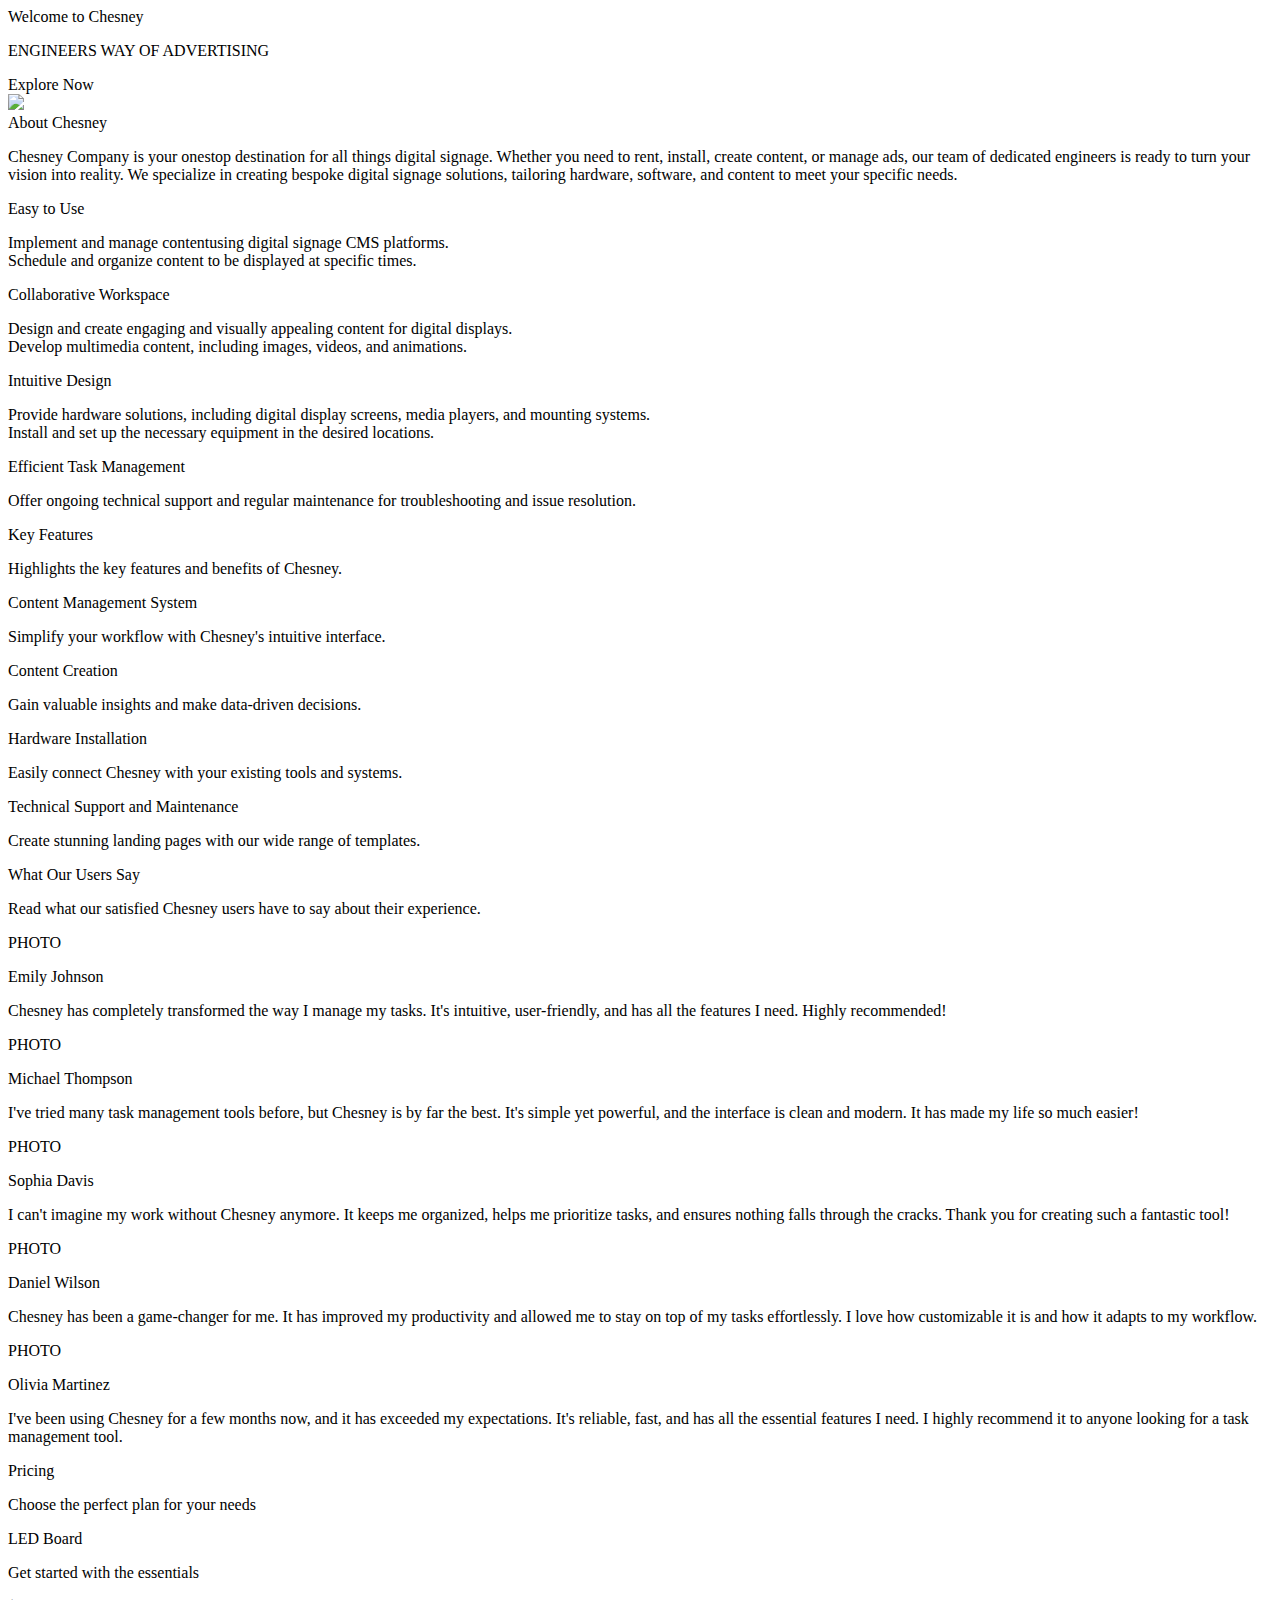
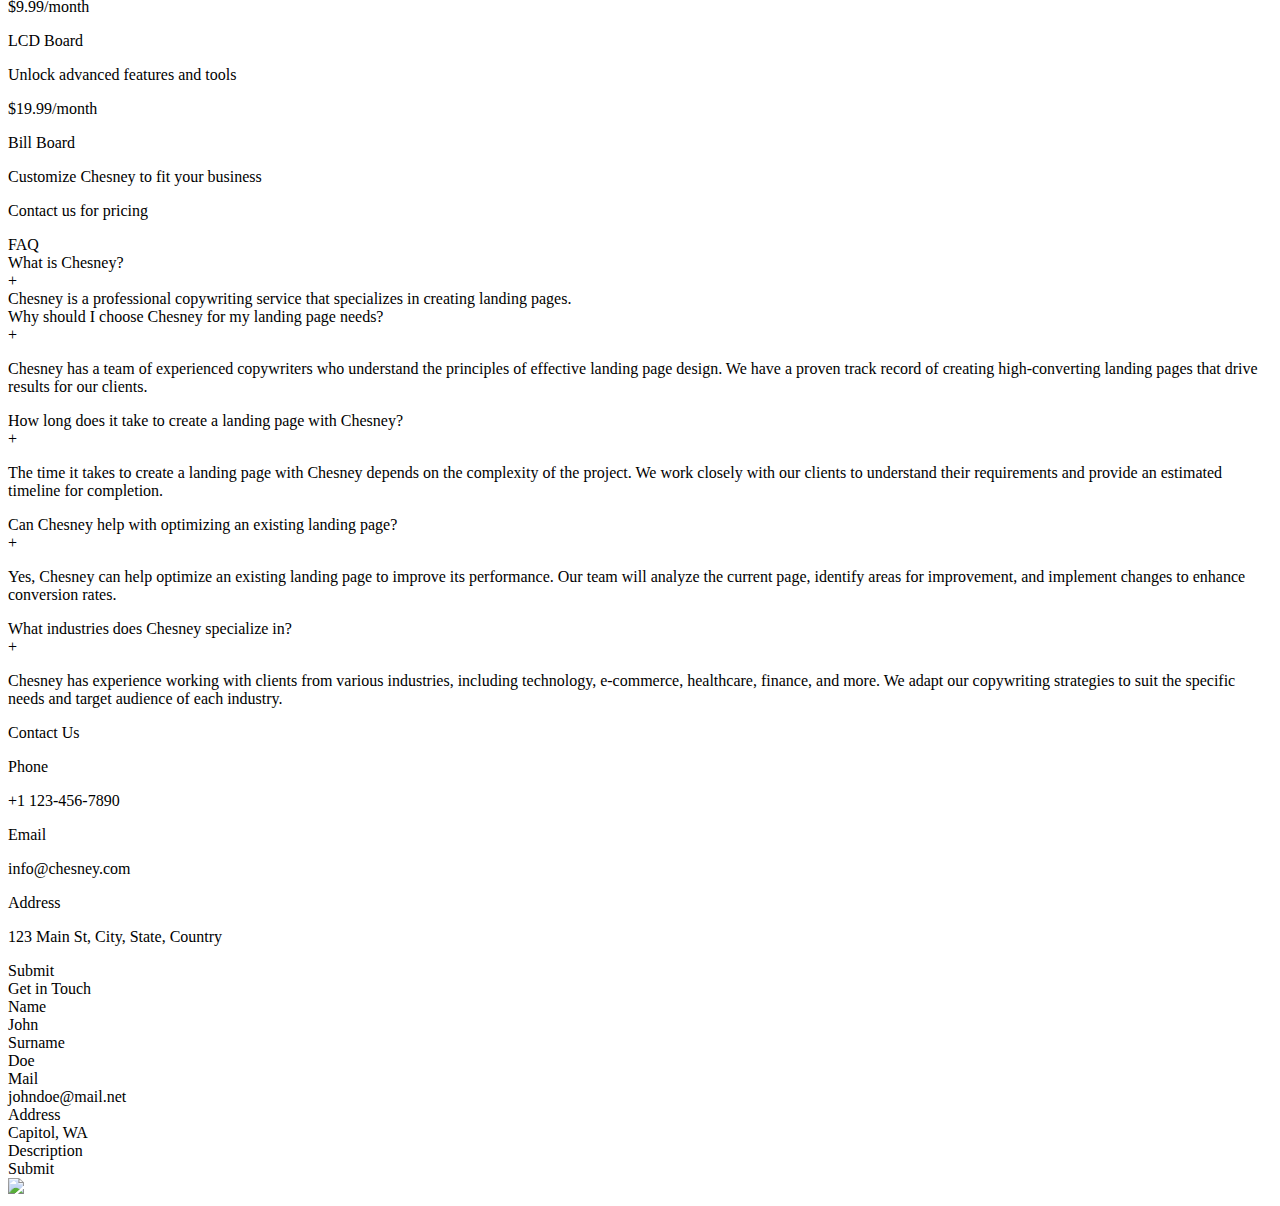
==== index.html @ a6cf4f1e "Add files via upload" ====
<!DOCTYPE html>
<html>
<head>
  <meta charset="utf-8" />
  <link rel="icon" href="assets/chesneylogo-removebg-preview-1.png" />
  <meta name="viewport" content="width=device-width, initial-scale=1" />
  <meta name="theme-color" content="#000000" />
  <title>chesney Enterprise</title>
  <link rel="stylesheet" href="https://fonts.googleapis.com/css?family=Inter%3A400%2C500%2C700%2C900"/>
  <link rel="stylesheet" href="https://fonts.googleapis.com/css?family=Source+Sans+Pro%3A400%2C500%2C700%2C900"/>
  <link rel="stylesheet" href="./styles/container.css"/>
</head>
<body>
<div class="container-NHB">
  <div class="auto-group-fnof-NAh">
    <div class="screen-hero-section-GQV">
      <div class="textwrapper-twf">
        <div class="textwrap-zE1">
          <div class="headingwrapper-vNZ">Welcome to Chesney</div>
          <p class="paragraph-K3K">ENGINEERS WAY OF ADVERTISING</p>
        </div>
        <div class="buttonwrap-dph">
          <div class="ctabutton-BLR">Explore Now</div>
        </div>
      </div>
      <img class="rectangle-1-Fr5" src="./assets/rectangle-1.png"/>
    </div>
    <div class="screen-feature-list-with-headlines-NQu">
      <div class="heading-ggV">
        <div class="headingwrapper-S9s">About Chesney</div>
        <p class="paragraph-i7P">Chesney Company is your onestop destination for all things digital signage. Whether you need to rent, install, create content, or manage ads, our team of dedicated engineers is ready to turn your vision into reality. We specialize in creating bespoke digital signage solutions, tailoring hardware, software, and content to meet your specific needs.</p>
      </div>
      <div class="wrapper-Dpq">
        <div class="featurelist-NBw">
          <p class="heading-suP">Easy to Use</p>
          <p class="paragraph-bKb">
          Implement and manage contentusing digital signage CMS platforms. 
          <br/>
          Schedule and organize content to be displayed at specific times.
          </p>
        </div>
        <div class="featurelist-6XF">
          <p class="heading-pTF">Collaborative Workspace</p>
          <p class="paragraph-Ye9">
          Design and create engaging and visually appealing content for digital displays. 
          <br/>
          Develop multimedia content, including images, videos, and animations.
          </p>
        </div>
        <div class="auto-group-lbux-ruj">
          <div class="featurelist-c8D">
            <p class="heading-LK7">Intuitive Design</p>
            <p class="paragraph-SN9">
            Provide hardware solutions, including digital display screens, media players, and mounting systems. 
            <br/>
            Install and set up the necessary equipment in the desired locations.
            </p>
          </div>
          <div class="featurelist-wZo">
            <p class="heading-eUD">Efficient Task Management</p>
            <p class="paragraph-kn9">Offer ongoing technical support and regular maintenance for troubleshooting and issue resolution.</p>
          </div>
        </div>
      </div>
    </div>
  </div>
  <div class="screen-feature-list-with-headlines-EBX">
    <div class="heading-xdK">
      <div class="headingwrapper-hL1">Key Features</div>
      <p class="paragraph-a8u">Highlights the key features and benefits of Chesney.</p>
    </div>
    <div class="wrapper-uS5">
      <div class="featurelist-rcD">
        <p class="heading-BeV">Content Management System</p>
        <p class="paragraph-7o3">Simplify your workflow with Chesney&#39;s intuitive interface.</p>
      </div>
      <div class="auto-group-xe8d-cUu">
        <div class="featurelist-Lvh">
          <p class="heading-57b">Content Creation</p>
          <p class="paragraph-ZoT">Gain valuable insights and make data-driven decisions.</p>
        </div>
        <div class="featurelist-frV">
          <p class="heading-CrR">Hardware Installation</p>
          <p class="paragraph-w3K">Easily connect Chesney with your existing tools and systems.</p>
        </div>
        <div class="featurelist-quP">
          <p class="heading-z1b">Technical Support and Maintenance</p>
          <p class="paragraph-hRo">Create stunning landing pages with our wide range of templates.</p>
        </div>
      </div>
    </div>
  </div>
  <div class="screen-feedback-list-zvh">
    <div class="textwrapper-9Yh">
      <p class="heading-tWH">What Our Users Say</p>
      <p class="paragraph-Rm7">Read what our satisfied Chesney users have to say about their experience.</p>
    </div>
    <div class="wrapper-Aih">
      <div class="auto-group-k7vu-89j">
        <div class="auto-group-hfbj-EyT">
          <div class="card-b3K">
            <div class="photowrapper-Kzu">PHOTO</div>
            <div class="infowrapper-afw">
              <p class="fullname-7vm">Emily Johnson</p>
              <p class="feedback-Si9">Chesney has completely transformed the way I manage my tasks. It&#39;s intuitive, user-friendly, and has all the features I need. Highly recommended!</p>
            </div>
          </div>
          <div class="card-YWH">
            <div class="photowrapper-621">PHOTO</div>
            <div class="infowrapper-ZAV">
              <p class="fullname-Vpq">Michael Thompson</p>
              <p class="feedback-2Jy">I&#39;ve tried many task management tools before, but Chesney is by far the best. It&#39;s simple yet powerful, and the interface is clean and modern. It has made my life so much easier!</p>
            </div>
          </div>
        </div>
        <div class="card-LKf">
          <div class="photowrapper-VCZ">PHOTO</div>
          <div class="infowrapper-ydX">
            <p class="fullname-XQ9">Sophia Davis</p>
            <p class="feedback-sD7">I can&#39;t imagine my work without Chesney anymore. It keeps me organized, helps me prioritize tasks, and ensures nothing falls through the cracks. Thank you for creating such a fantastic tool!</p>
          </div>
        </div>
      </div>
      <div class="auto-group-jzgr-NvZ">
        <div class="card-KL1">
          <div class="photowrapper-sMX">PHOTO</div>
          <div class="infowrapper-9K3">
            <p class="fullname-gZs">Daniel Wilson</p>
            <p class="feedback-RGZ">Chesney has been a game-changer for me. It has improved my productivity and allowed me to stay on top of my tasks effortlessly. I love how customizable it is and how it adapts to my workflow.</p>
          </div>
        </div>
        <div class="card-jo3">
          <div class="photowrapper-VXK">PHOTO</div>
          <div class="infowrapper-b4Z">
            <p class="fullname-jwT">Olivia Martinez</p>
            <p class="feedback-5kR">I&#39;ve been using Chesney for a few months now, and it has exceeded my expectations. It&#39;s reliable, fast, and has all the essential features I need. I highly recommend it to anyone looking for a task management tool.</p>
          </div>
        </div>
      </div>
    </div>
  </div>
  <div class="auto-group-knud-ahB">
    <div class="screen-card-list-with-headline-Kuf">
      <div class="textwrapper-EWq">
        <p class="heading-mWm">Pricing</p>
        <p class="paragraph-WDT">Choose the perfect plan for your needs</p>
      </div>
      <div class="wrapper-Ev9">
        <div class="recommendedcard-zPX">
          <div class="infowrapper-KRo">
            <p class="heading-U3o">LED Board</p>
            <p class="paragraph-znq">Get started with the essentials</p>
          </div>
          <p class="price-Xnm">$9.99/month</p>
        </div>
        <div class="recommendedcard-ZzM">
          <div class="infowrapper-u2d">
            <p class="heading-3uX">LCD Board</p>
            <p class="paragraph-n6R">Unlock advanced features and tools</p>
          </div>
          <p class="price-ZFb">$19.99/month</p>
        </div>
        <div class="recommendedcard-5Uq">
          <div class="infowrapper-CZT">
            <p class="heading-Xbj">Bill Board</p>
            <p class="paragraph-22h">Customize Chesney to fit your business</p>
          </div>
          <p class="price-iRK">Contact us for pricing</p>
        </div>
      </div>
    </div>
    <div class="screen-faq-CrH">
      <div class="textwrapper-ipd">FAQ</div>
      <div class="wrapper-DmP">
        <div class="cardwrapper-AAq">
          <div class="header-5ob">
            <div class="frame-31-zvZ">What is Chesney?</div>
            <div class="photowrapper-Hem">+</div>
          </div>
          <div class="answerwrap-vxd">Chesney is a professional copywriting service that specializes in creating landing pages.</div>
        </div>
        <div class="cardwrapper-Bdf">
          <div class="header-idb">
            <div class="frame-31-3vm">Why should I choose Chesney for my landing page needs?</div>
            <div class="photowrapper-x29">+</div>
          </div>
          <div class="answerwrap-pa9">
            <p class="answer-mEV">Chesney has a team of experienced copywriters who understand the principles of effective landing page design. We have a proven track record of creating high-converting landing pages that drive results for our clients.</p>
          </div>
        </div>
        <div class="cardwrapper-g6Z">
          <div class="header-dGh">
            <div class="frame-31-Zg9">How long does it take to create a landing page with Chesney?</div>
            <div class="photowrapper-GaZ">+</div>
          </div>
          <div class="answerwrap-kkd">
            <p class="answer-hfs">The time it takes to create a landing page with Chesney depends on the complexity of the project. We work closely with our clients to understand their requirements and provide an estimated timeline for completion.</p>
          </div>
        </div>
        <div class="cardwrapper-D8R">
          <div class="header-m9w">
            <div class="frame-31-He5">Can Chesney help with optimizing an existing landing page?</div>
            <div class="photowrapper-zYV">+</div>
          </div>
          <div class="answerwrap-fuX">
            <p class="answer-2EH">Yes, Chesney can help optimize an existing landing page to improve its performance. Our team will analyze the current page, identify areas for improvement, and implement changes to enhance conversion rates.</p>
          </div>
        </div>
        <div class="cardwrapper-KDP">
          <div class="header-4wf">
            <div class="frame-31-oPT">What industries does Chesney specialize in?</div>
            <div class="photowrapper-79F">+</div>
          </div>
          <div class="answerwrap-ySM">
            <p class="answer-7oT">Chesney has experience working with clients from various industries, including technology, e-commerce, healthcare, finance, and more. We adapt our copywriting strategies to suit the specific needs and target audience of each industry.</p>
          </div>
        </div>
      </div>
    </div>
  </div>
  <div class="screen-contacts-with-form-owB">
    <div class="textwrapper-wGh">
      <div class="headingwrapper-TF3">Contact Us</div>
      <div class="wrapper-kzq">
        <div class="auto-group-6ghk-VhX">
          <div class="contentwrapper-Ef7">
            <p class="contacttype-NWR">Phone</p>
            <p class="contactdata-uWM">+1 123-456-7890</p>
          </div>
          <div class="contentwrapper-SmB">
            <p class="contacttype-na9">Email</p>
            <p class="contactdata-vRT">info@chesney.com</p>
          </div>
        </div>
        <div class="contentwrapper-Fid">
          <p class="contacttype-Ctm">Address</p>
          <p class="contactdata-wbT">123 Main St, City, State, Country</p>
        </div>
      </div>
      <div class="buttonwrap-ULV">
        <div class="ctabutton-2N1">Submit</div>
      </div>
    </div>
    <div class="formwrapper-XJm">
      <div class="headingwrapper-dMo">Get in Touch</div>
      <div class="colwrapper-w7b">
        <div class="field-wrapper-t2q">
          <div class="frame-26-2eq">Name</div>
          <div class="smallfield-XLh">John</div>
        </div>
        <div class="field-wrapper-p4u">
          <div class="frame-27-yCh">Surname</div>
          <div class="smallfield-fbK">Doe</div>
        </div>
      </div>
      <div class="frame-2-8zh">
        <div class="frame-28-hH7">Mail</div>
        <div class="smallfield-zX7">johndoe@mail.net</div>
      </div>
      <div class="frame-3-52m">
        <div class="frame-29-dKB">Address</div>
        <div class="smallfield-vJH">Capitol, WA</div>
      </div>
      <div class="frame-4-ocy">
        <div class="frame-30-MeV">Description</div>
        <div class="bigfield-rbF">
        </div>
      </div>
      <div class="ctabutton-zSZ">Submit</div>
    </div>
  </div>
  <img class="chesneylogo-removebg-preview-1-FtH" src="./assets/chesneylogo-removebg-preview-1.png"/>
</div>
</body>
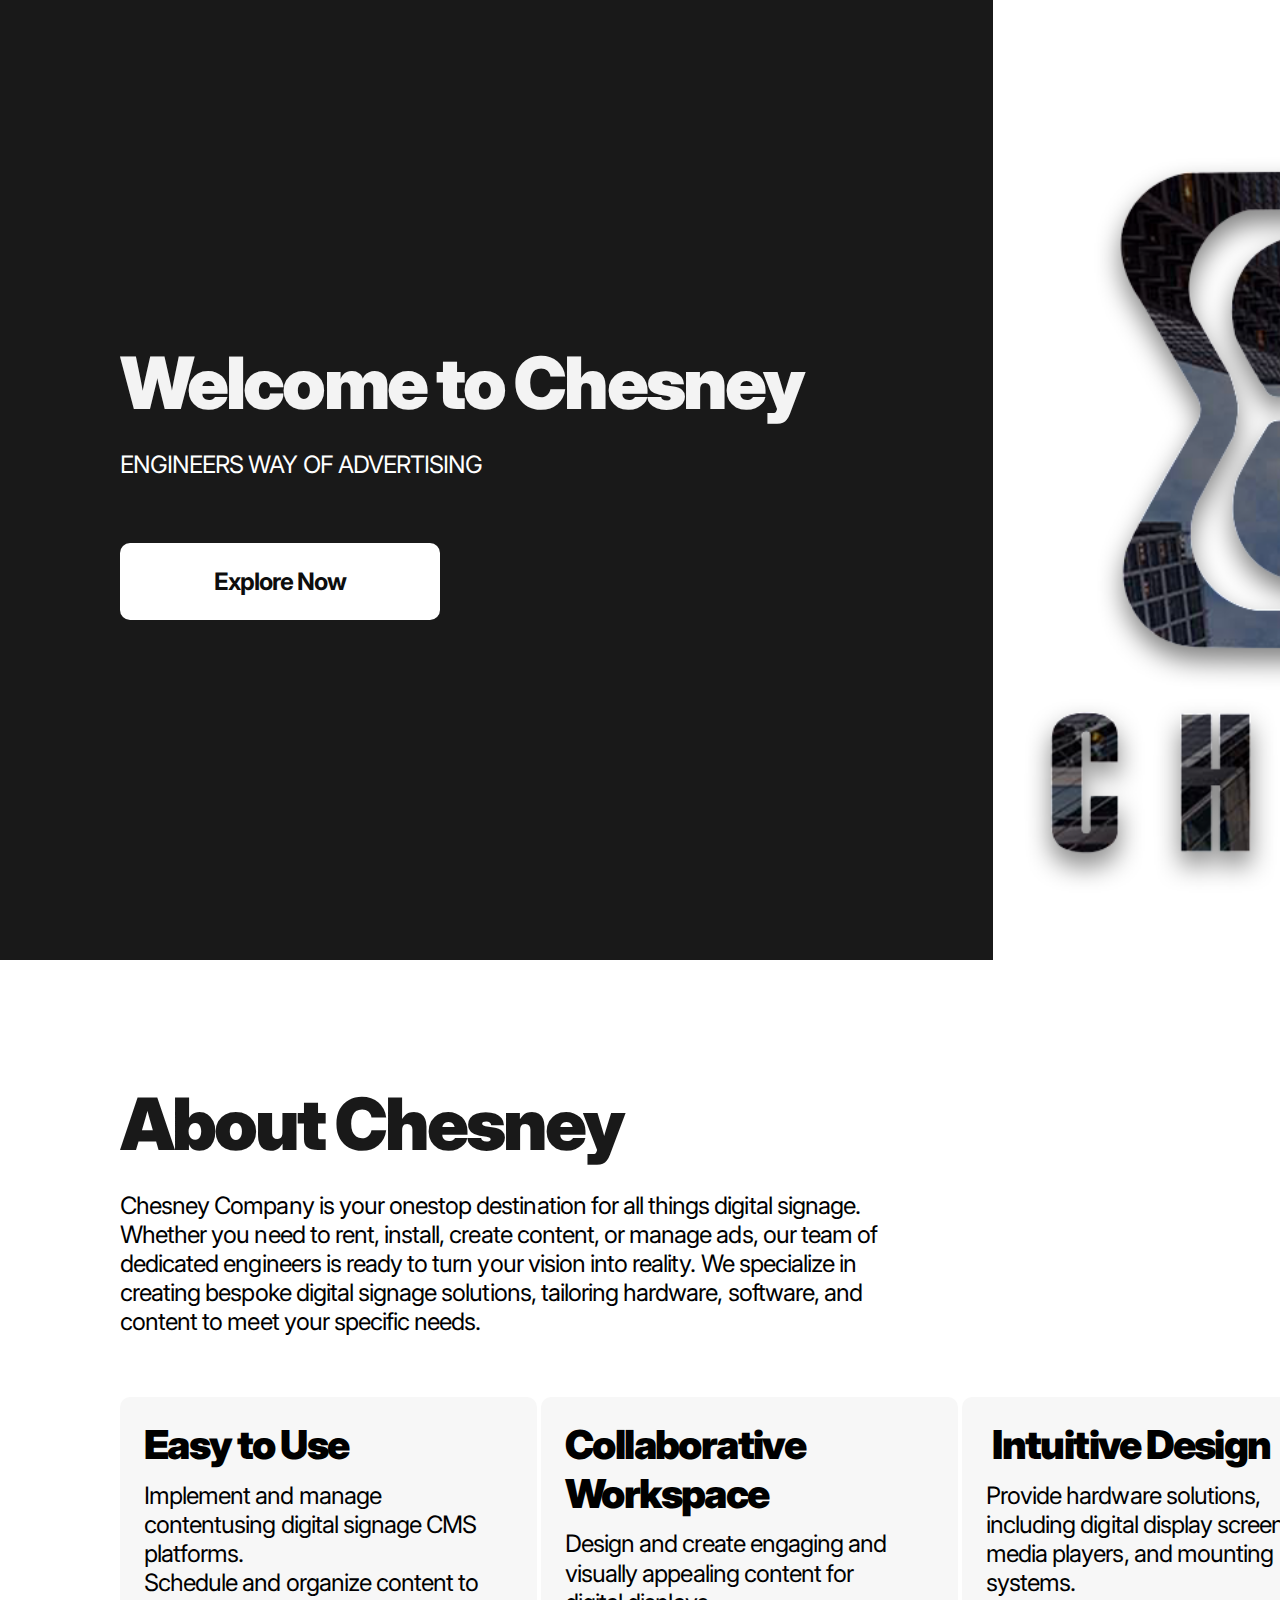
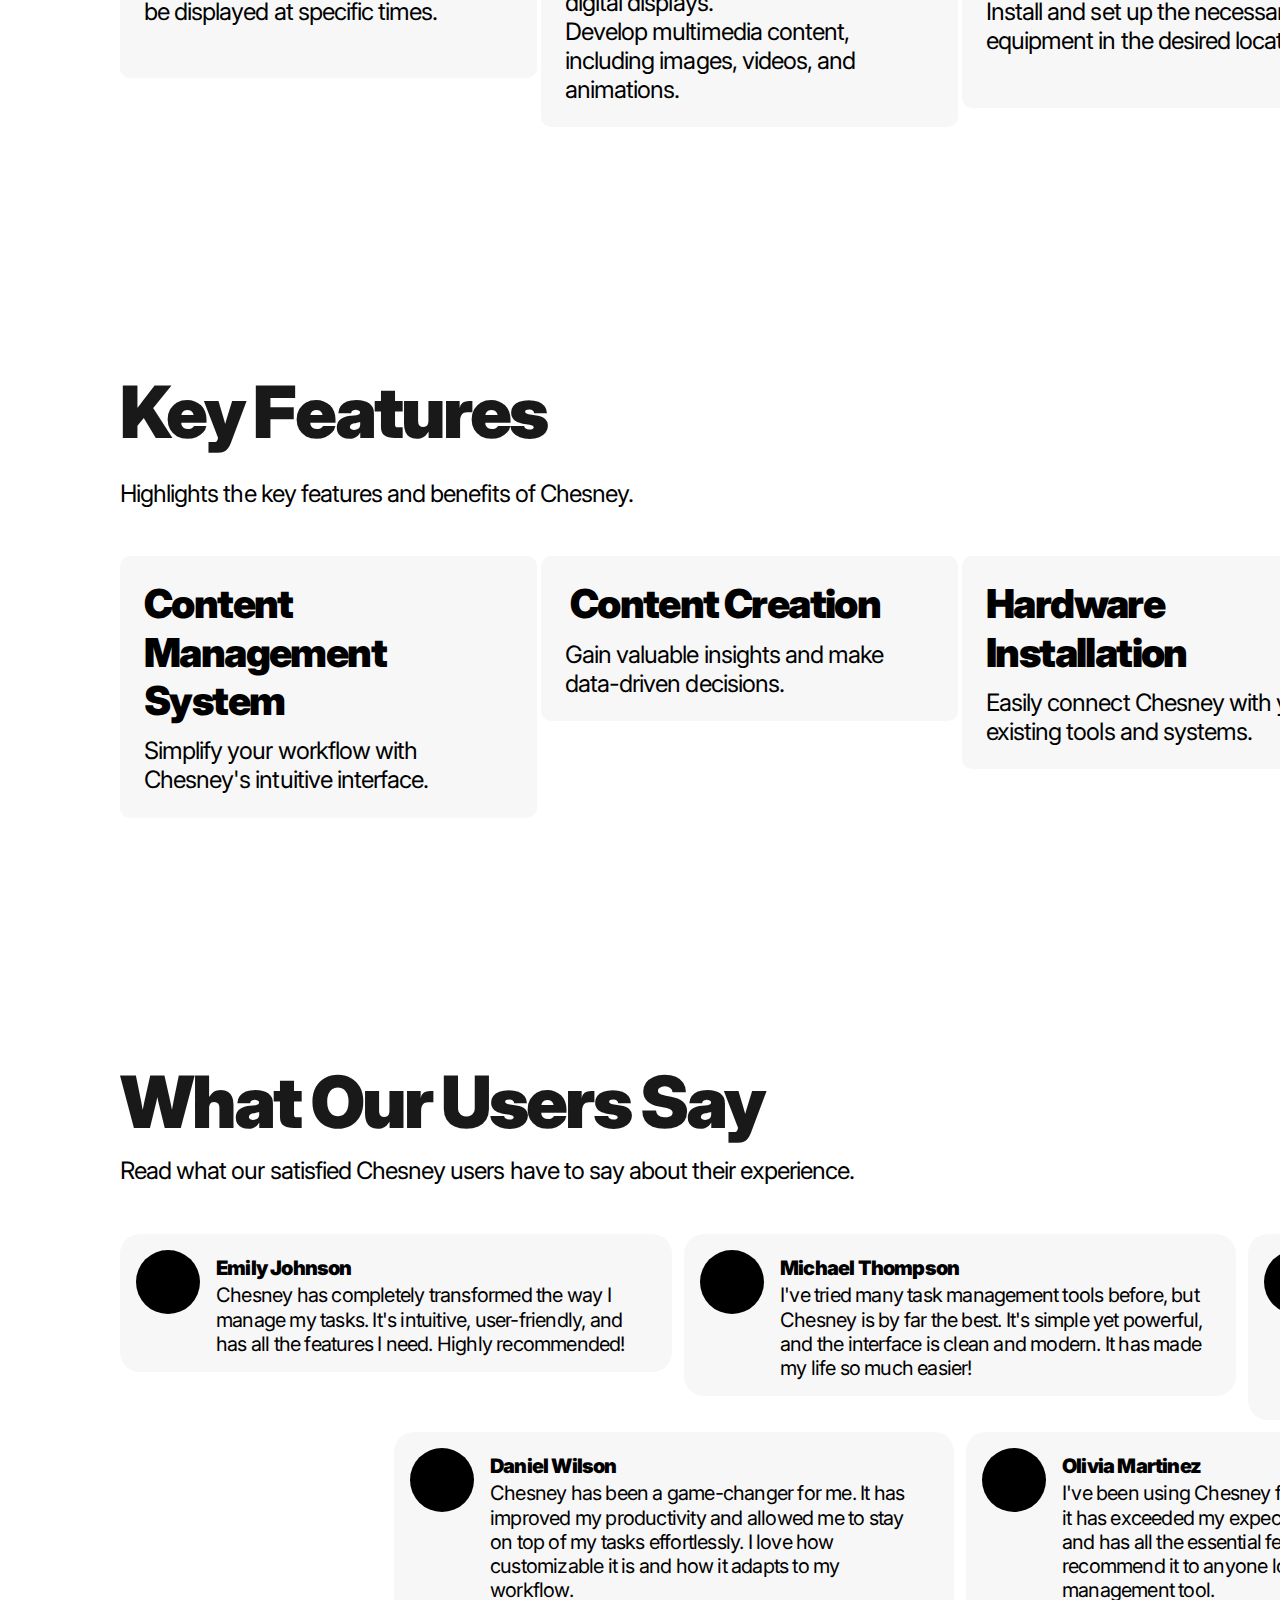
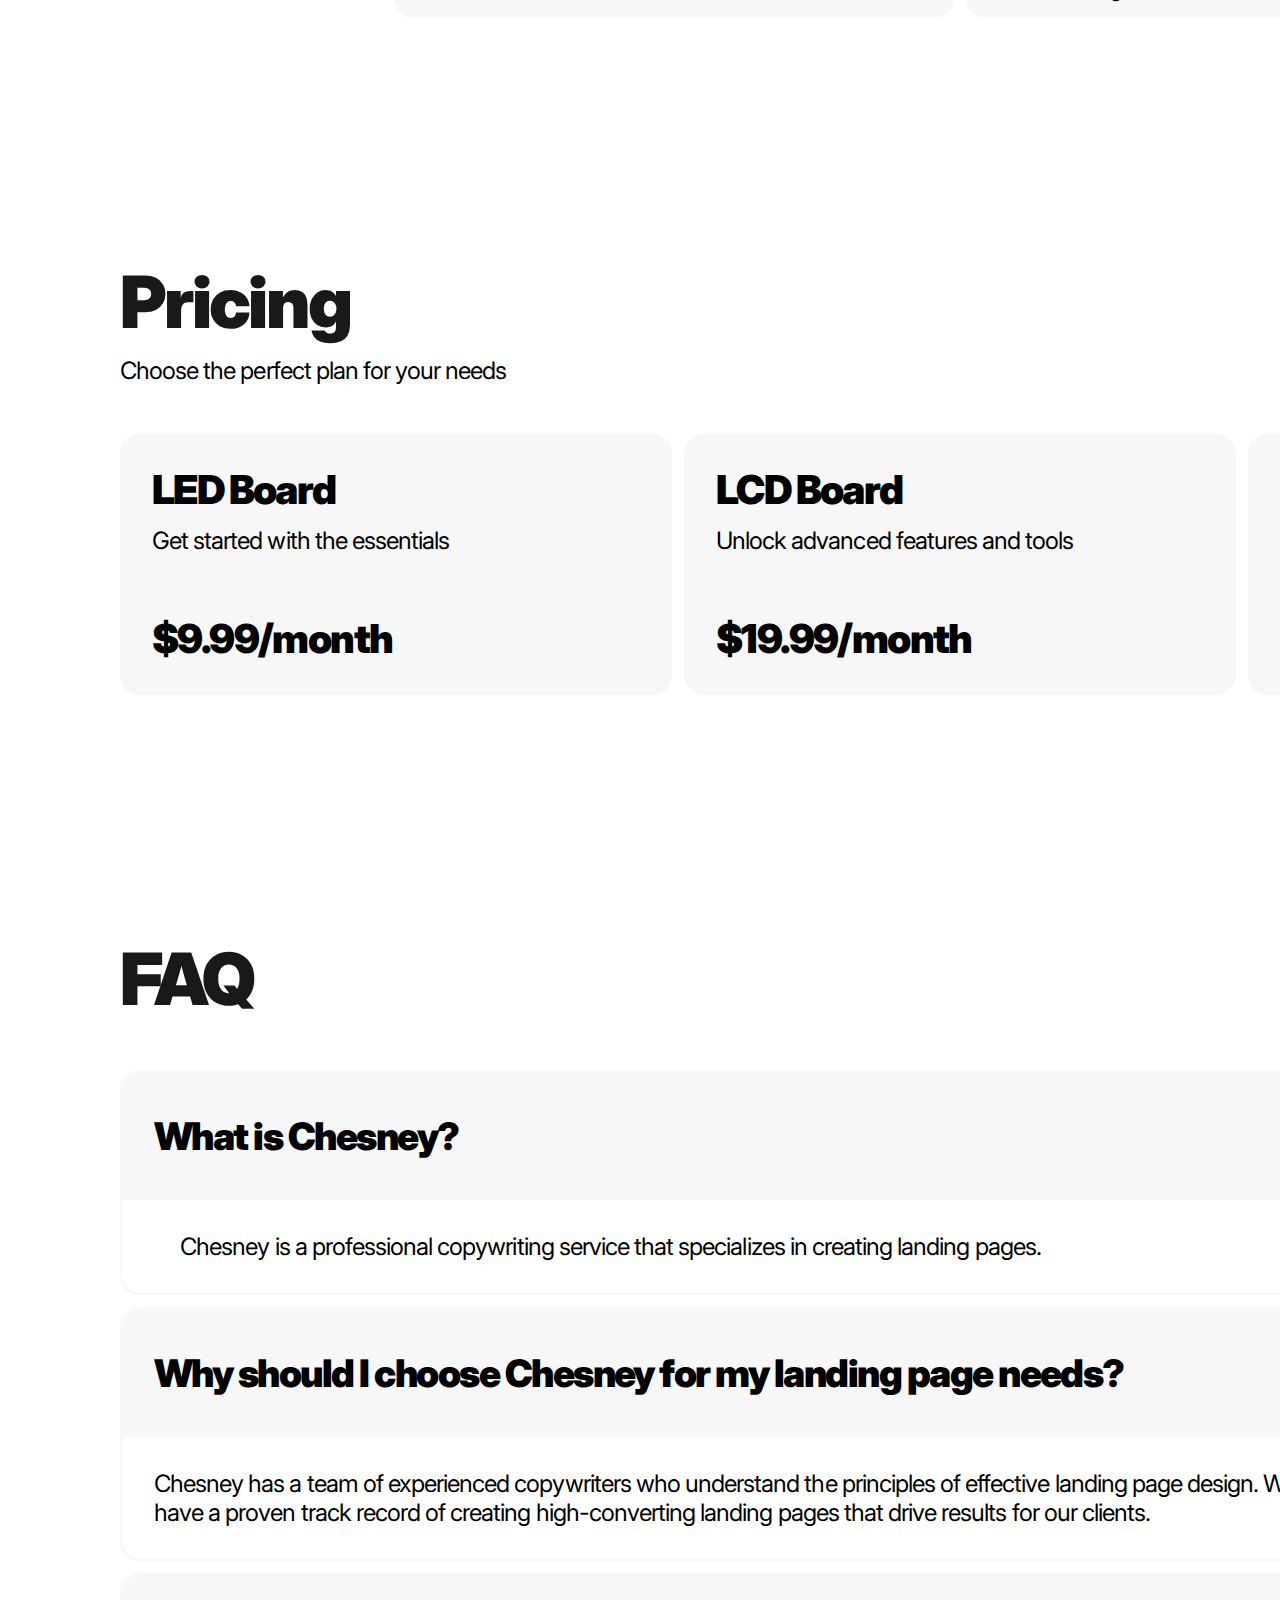
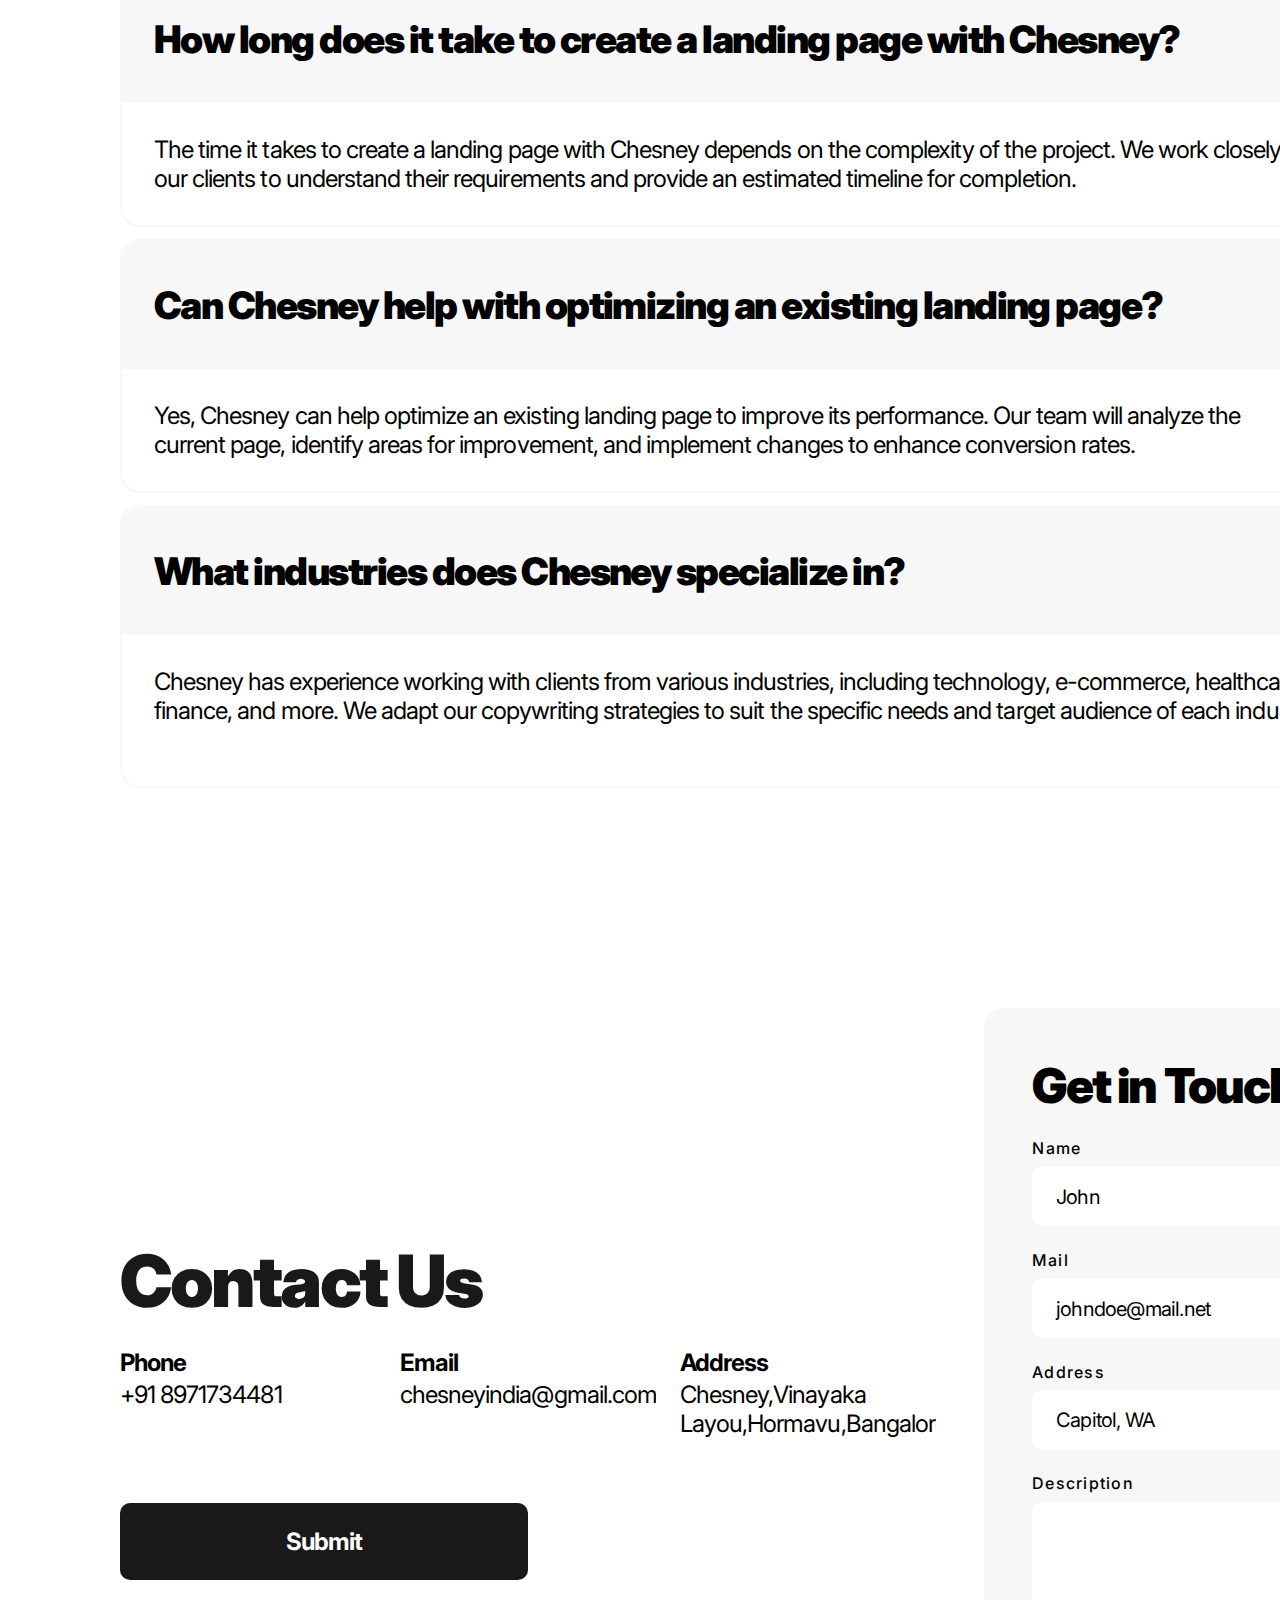
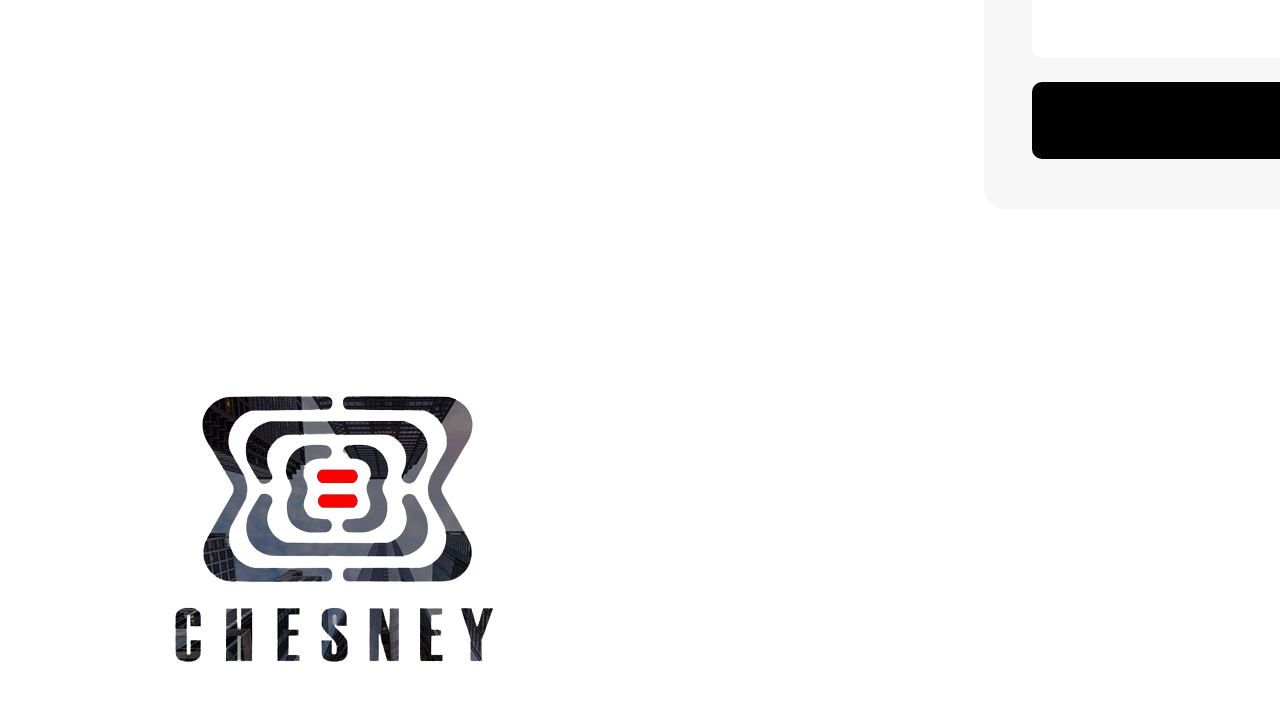
==== commit ae862a6f: "Update index.html" ====
--- a/index.html
+++ b/index.html
@@ -225,16 +225,16 @@
         <div class="auto-group-6ghk-VhX">
           <div class="contentwrapper-Ef7">
             <p class="contacttype-NWR">Phone</p>
-            <p class="contactdata-uWM">+1 123-456-7890</p>
+            <p class="contactdata-uWM">+91 8971734481</p>
           </div>
           <div class="contentwrapper-SmB">
             <p class="contacttype-na9">Email</p>
-            <p class="contactdata-vRT">info@chesney.com</p>
+            <p class="contactdata-vRT">chesneyindia@gmail.com</p>
           </div>
         </div>
         <div class="contentwrapper-Fid">
           <p class="contacttype-Ctm">Address</p>
-          <p class="contactdata-wbT">123 Main St, City, State, Country</p>
+          <p class="contactdata-wbT">Chesney,Vinayaka Layou,Hormavu,Bangalore-560043</p>
         </div>
       </div>
       <div class="buttonwrap-ULV">
@@ -271,4 +271,4 @@
   </div>
   <img class="chesneylogo-removebg-preview-1-FtH" src="./assets/chesneylogo-removebg-preview-1.png"/>
 </div>
-</body>+</body>
--- a/styles/container.css
+++ b/styles/container.css
@@ -0,0 +1,1932 @@
+
+html {
+	font-size:62.5%;
+}
+* {
+	margin: 0;
+	padding: 0;
+}
+ul, li {
+	list-style: none;
+}
+input {
+	border: none;
+}
+body {
+  width: 192rem;
+}.container-NHB {
+  box-sizing: border-box;
+  padding-bottom: 0rem;
+  width: 100%;
+  overflow: hidden;
+  position: relative;
+  display: flex;
+  flex-direction: column;
+  background-color: #ffffff;
+}
+.container-NHB .auto-group-fnof-NAh {
+  width: 100%;
+  height: 184.8rem;
+  position: relative;
+  flex-shrink: 0;
+}
+.container-NHB .auto-group-fnof-NAh .screen-hero-section-GQV {
+  box-sizing: border-box;
+  padding: 0.022rem 0.1rem 0rem 12rem;
+  width: 192rem;
+  height: 96.0222rem;
+  position: absolute;
+  left: 0;
+  top: 0;
+  overflow: hidden;
+  display: flex;
+  align-items: center;
+  background-color: #191919;
+}
+.container-NHB .auto-group-fnof-NAh .screen-hero-section-GQV .textwrapper-twf {
+  margin: 33.928rem 5.7rem 33.972rem 0rem;
+  width: 81.6rem;
+  height: calc(100% - 67.9rem);
+  overflow: hidden;
+  position: relative;
+  flex-shrink: 0;
+}
+.container-NHB .auto-group-fnof-NAh .screen-hero-section-GQV .textwrapper-twf .textwrap-zE1 {
+  margin-bottom: 6.4rem;
+  width: 100%;
+  height: 14rem;
+  overflow: hidden;
+  position: relative;
+  display: flex;
+  flex-direction: column;
+}
+.container-NHB .auto-group-fnof-NAh .screen-hero-section-GQV .textwrapper-twf .textwrap-zE1 .headingwrapper-vNZ {
+  margin-bottom: 2.4rem;
+  width: 100%;
+  height: 8.7rem;
+  overflow: hidden;
+  position: relative;
+  font-size: 7.2rem;
+  font-weight: 900;
+  line-height: 1.2125;
+  letter-spacing: -0.288rem;
+  color: #f3f3f3;
+  font-family: Inter, 'Source Sans Pro';
+  white-space: nowrap;
+  flex-shrink: 0;
+}
+.container-NHB .auto-group-fnof-NAh .screen-hero-section-GQV .textwrapper-twf .textwrap-zE1 .paragraph-K3K {
+  font-size: 2.4rem;
+  font-weight: 400;
+  line-height: 1.2125;
+  letter-spacing: -0.096rem;
+  color: #ffffff;
+  font-family: Inter, 'Source Sans Pro';
+  white-space: nowrap;
+  flex-shrink: 0;
+}
+.container-NHB .auto-group-fnof-NAh .screen-hero-section-GQV .textwrapper-twf .buttonwrap-dph {
+  width: 32rem;
+  height: 7.7rem;
+  overflow: hidden;
+  position: relative;
+}
+.container-NHB .auto-group-fnof-NAh .screen-hero-section-GQV .textwrapper-twf .buttonwrap-dph .ctabutton-BLR {
+  width: 100%;
+  height: 100%;
+  overflow: hidden;
+  position: relative;
+  text-align: center;
+  font-size: 2.4rem;
+  font-weight: 700;
+  line-height: 1.2125;
+  letter-spacing: -0.096rem;
+  color: #0d0d0d;
+  font-family: Inter, 'Source Sans Pro';
+  white-space: nowrap;
+  display: flex;
+  align-items: center;
+  justify-content: center;
+  background-color: #ffffff;
+  border-radius: 1rem;
+}
+.container-NHB .auto-group-fnof-NAh .screen-hero-section-GQV .rectangle-1-Fr5 {
+  width: 92.6rem;
+  height: 96rem;
+  object-fit: cover;
+  vertical-align: top;
+  flex-shrink: 0;
+}
+.container-NHB .auto-group-fnof-NAh .screen-feature-list-with-headlines-NQu {
+  box-sizing: border-box;
+  padding: 12rem;
+  width: 192rem;
+  height: 88.8rem;
+  position: absolute;
+  left: 0;
+  top: 96rem;
+  overflow: hidden;
+  background-color: #ffffff;
+}
+.container-NHB .auto-group-fnof-NAh .screen-feature-list-with-headlines-NQu .heading-ggV {
+  margin-bottom: 6.1rem;
+  width: 106rem;
+  overflow: hidden;
+  position: relative;
+}
+.container-NHB .auto-group-fnof-NAh .screen-feature-list-with-headlines-NQu .heading-ggV .headingwrapper-S9s {
+  margin-bottom: 2.4rem;
+  width: 100%;
+  height: 8.7rem;
+  overflow: hidden;
+  position: relative;
+  font-size: 7.2rem;
+  font-weight: 900;
+  line-height: 1.2125;
+  letter-spacing: -0.288rem;
+  color: #191919;
+  font-family: Inter, 'Source Sans Pro';
+  white-space: nowrap;
+}
+.container-NHB .auto-group-fnof-NAh .screen-feature-list-with-headlines-NQu .heading-ggV .paragraph-i7P {
+  max-width: 78.6rem;
+  font-size: 2.4rem;
+  font-weight: 400;
+  line-height: 1.2125;
+  letter-spacing: -0.096rem;
+  color: #000000;
+  font-family: Inter, 'Source Sans Pro';
+}
+.container-NHB .auto-group-fnof-NAh .screen-feature-list-with-headlines-NQu .wrapper-Dpq {
+  width: 100%;
+  height: 33rem;
+  overflow: hidden;
+  position: relative;
+  display: flex;
+  align-items: flex-start;
+}
+.container-NHB .auto-group-fnof-NAh .screen-feature-list-with-headlines-NQu .wrapper-Dpq .featurelist-NBw {
+  margin-right: 0.4rem;
+  box-sizing: border-box;
+  padding: 2.4rem 3.5rem 5.2rem 2.4rem;
+  overflow: hidden;
+  position: relative;
+  display: flex;
+  flex-direction: column;
+  background-color: #f7f7f7;
+  border-radius: 1rem;
+  flex-shrink: 0;
+}
+.container-NHB .auto-group-fnof-NAh .screen-feature-list-with-headlines-NQu .wrapper-Dpq .featurelist-NBw .heading-suP {
+  margin-bottom: 1.1rem;
+  font-size: 4rem;
+  font-weight: 900;
+  line-height: 1.2125;
+  letter-spacing: -0.16rem;
+  color: #000000;
+  font-family: Inter, 'Source Sans Pro';
+  white-space: nowrap;
+  flex-shrink: 0;
+}
+.container-NHB .auto-group-fnof-NAh .screen-feature-list-with-headlines-NQu .wrapper-Dpq .featurelist-NBw .paragraph-bKb {
+  max-width: 35.8rem;
+  font-size: 2.4rem;
+  font-weight: 400;
+  line-height: 1.2125;
+  letter-spacing: -0.096rem;
+  color: #000000;
+  font-family: Inter, 'Source Sans Pro';
+  flex-shrink: 0;
+}
+.container-NHB .auto-group-fnof-NAh .screen-feature-list-with-headlines-NQu .wrapper-Dpq .featurelist-6XF {
+  box-sizing: border-box;
+  padding: 2.4rem 2.4rem 2.3rem 2.4rem;
+  width: 41.7rem;
+  height: 100%;
+  overflow: hidden;
+  position: relative;
+  background-color: #f7f7f7;
+  border-radius: 1rem;
+  flex-shrink: 0;
+}
+.container-NHB .auto-group-fnof-NAh .screen-feature-list-with-headlines-NQu .wrapper-Dpq .featurelist-6XF .heading-pTF {
+  margin-bottom: 1.1rem;
+  max-width: 24.9rem;
+  font-size: 4rem;
+  font-weight: 900;
+  line-height: 1.2125;
+  letter-spacing: -0.16rem;
+  color: #000000;
+  font-family: Inter, 'Source Sans Pro';
+}
+.container-NHB .auto-group-fnof-NAh .screen-feature-list-with-headlines-NQu .wrapper-Dpq .featurelist-6XF .paragraph-Ye9 {
+  max-width: 33.9rem;
+  font-size: 2.4rem;
+  font-weight: 400;
+  line-height: 1.2125;
+  letter-spacing: -0.096rem;
+  color: #000000;
+  font-family: Inter, 'Source Sans Pro';
+}
+.container-NHB .auto-group-fnof-NAh .screen-feature-list-with-headlines-NQu .wrapper-Dpq .auto-group-lbux-ruj {
+  box-sizing: border-box;
+  padding-left: 0.4rem;
+  height: 100%;
+  display: flex;
+  align-items: flex-start;
+  flex-shrink: 0;
+}
+.container-NHB .auto-group-fnof-NAh .screen-feature-list-with-headlines-NQu .wrapper-Dpq .auto-group-lbux-ruj .featurelist-c8D {
+  margin-right: 0.4rem;
+  box-sizing: border-box;
+  padding: 2.4rem 2.8rem 5.2rem 2.4rem;
+  overflow: hidden;
+  position: relative;
+  align-items: center;
+  display: flex;
+  flex-direction: column;
+  background-color: #f7f7f7;
+  border-radius: 1rem;
+  flex-shrink: 0;
+}
+.container-NHB .auto-group-fnof-NAh .screen-feature-list-with-headlines-NQu .wrapper-Dpq .auto-group-lbux-ruj .featurelist-c8D .heading-LK7 {
+  margin: 0rem 7.4rem 1.1rem 0rem;
+  font-size: 4rem;
+  font-weight: 900;
+  line-height: 1.2125;
+  letter-spacing: -0.16rem;
+  color: #000000;
+  font-family: Inter, 'Source Sans Pro';
+  white-space: nowrap;
+  flex-shrink: 0;
+}
+.container-NHB .auto-group-fnof-NAh .screen-feature-list-with-headlines-NQu .wrapper-Dpq .auto-group-lbux-ruj .featurelist-c8D .paragraph-SN9 {
+  max-width: 36.5rem;
+  font-size: 2.4rem;
+  font-weight: 400;
+  line-height: 1.2125;
+  letter-spacing: -0.096rem;
+  color: #000000;
+  font-family: Inter, 'Source Sans Pro';
+  flex-shrink: 0;
+}
+.container-NHB .auto-group-fnof-NAh .screen-feature-list-with-headlines-NQu .wrapper-Dpq .auto-group-lbux-ruj .featurelist-wZo {
+  box-sizing: border-box;
+  padding: 2.4rem 2.4rem 2.3rem 2.4rem;
+  width: 41.7rem;
+  overflow: hidden;
+  position: relative;
+  background-color: #f7f7f7;
+  border-radius: 1rem;
+  flex-shrink: 0;
+}
+.container-NHB .auto-group-fnof-NAh .screen-feature-list-with-headlines-NQu .wrapper-Dpq .auto-group-lbux-ruj .featurelist-wZo .heading-eUD {
+  margin-bottom: 1.1rem;
+  max-width: 25.3rem;
+  font-size: 4rem;
+  font-weight: 900;
+  line-height: 1.2125;
+  letter-spacing: -0.16rem;
+  color: #000000;
+  font-family: Inter, 'Source Sans Pro';
+}
+.container-NHB .auto-group-fnof-NAh .screen-feature-list-with-headlines-NQu .wrapper-Dpq .auto-group-lbux-ruj .featurelist-wZo .paragraph-kn9 {
+  max-width: 33.2rem;
+  font-size: 2.4rem;
+  font-weight: 400;
+  line-height: 1.2125;
+  letter-spacing: -0.096rem;
+  color: #000000;
+  font-family: Inter, 'Source Sans Pro';
+}
+.container-NHB .screen-feature-list-with-headlines-EBX {
+  box-sizing: border-box;
+  padding: 12rem;
+  width: 100%;
+  overflow: hidden;
+  position: relative;
+  align-items: center;
+  display: flex;
+  flex-direction: column;
+  background-color: #ffffff;
+  flex-shrink: 0;
+}
+.container-NHB .screen-feature-list-with-headlines-EBX .heading-xdK {
+  margin-bottom: 4.8rem;
+  width: 100%;
+  height: 14rem;
+  overflow: hidden;
+  position: relative;
+  display: flex;
+  flex-direction: column;
+  flex-shrink: 0;
+}
+.container-NHB .screen-feature-list-with-headlines-EBX .heading-xdK .headingwrapper-hL1 {
+  margin-bottom: 2.4rem;
+  width: 106rem;
+  height: 8.7rem;
+  overflow: hidden;
+  position: relative;
+  font-size: 7.2rem;
+  font-weight: 900;
+  line-height: 1.2125;
+  letter-spacing: -0.288rem;
+  color: #191919;
+  font-family: Inter, 'Source Sans Pro';
+  white-space: nowrap;
+  flex-shrink: 0;
+}
+.container-NHB .screen-feature-list-with-headlines-EBX .heading-xdK .paragraph-a8u {
+  font-size: 2.4rem;
+  font-weight: 400;
+  line-height: 1.2125;
+  letter-spacing: -0.096rem;
+  color: #000000;
+  font-family: Inter, 'Source Sans Pro';
+  white-space: nowrap;
+  flex-shrink: 0;
+}
+.container-NHB .screen-feature-list-with-headlines-EBX .wrapper-uS5 {
+  width: 100%;
+  height: 26.2rem;
+  overflow: hidden;
+  position: relative;
+  display: flex;
+  align-items: center;
+  flex-shrink: 0;
+}
+.container-NHB .screen-feature-list-with-headlines-EBX .wrapper-uS5 .featurelist-rcD {
+  box-sizing: border-box;
+  padding: 2.4rem 2.4rem 2.3rem 2.4rem;
+  width: 41.7rem;
+  height: 100%;
+  overflow: hidden;
+  position: relative;
+  background-color: #f7f7f7;
+  border-radius: 1rem;
+  flex-shrink: 0;
+}
+.container-NHB .screen-feature-list-with-headlines-EBX .wrapper-uS5 .featurelist-rcD .heading-BeV {
+  margin-bottom: 1rem;
+  max-width: 24.9rem;
+  font-size: 4rem;
+  font-weight: 900;
+  line-height: 1.2125;
+  letter-spacing: -0.16rem;
+  color: #000000;
+  font-family: Inter, 'Source Sans Pro';
+}
+.container-NHB .screen-feature-list-with-headlines-EBX .wrapper-uS5 .featurelist-rcD .paragraph-7o3 {
+  max-width: 29.9rem;
+  font-size: 2.4rem;
+  font-weight: 400;
+  line-height: 1.2125;
+  letter-spacing: -0.096rem;
+  color: #000000;
+  font-family: Inter, 'Source Sans Pro';
+}
+.container-NHB .screen-feature-list-with-headlines-EBX .wrapper-uS5 .auto-group-xe8d-cUu {
+  box-sizing: border-box;
+  padding-left: 0.4rem;
+  height: 100%;
+  display: flex;
+  column-gap: 0.4rem;
+  align-items: flex-start;
+  flex-shrink: 0;
+}
+.container-NHB .screen-feature-list-with-headlines-EBX .wrapper-uS5 .auto-group-xe8d-cUu .featurelist-Lvh {
+  box-sizing: border-box;
+  padding: 2.4rem 2.4rem 2.3rem 2.4rem;
+  width: 41.7rem;
+  overflow: hidden;
+  position: relative;
+  align-items: center;
+  display: flex;
+  flex-direction: column;
+  background-color: #f7f7f7;
+  border-radius: 1rem;
+  flex-shrink: 0;
+}
+.container-NHB .screen-feature-list-with-headlines-EBX .wrapper-uS5 .auto-group-xe8d-cUu .featurelist-Lvh .heading-57b {
+  margin: 0rem 4.9rem 1.1rem 0rem;
+  font-size: 4rem;
+  font-weight: 900;
+  line-height: 1.2125;
+  letter-spacing: -0.16rem;
+  color: #000000;
+  font-family: Inter, 'Source Sans Pro';
+  white-space: nowrap;
+  flex-shrink: 0;
+}
+.container-NHB .screen-feature-list-with-headlines-EBX .wrapper-uS5 .auto-group-xe8d-cUu .featurelist-Lvh .paragraph-ZoT {
+  margin-right: 3.5rem;
+  max-width: 33.4rem;
+  font-size: 2.4rem;
+  font-weight: 400;
+  line-height: 1.2125;
+  letter-spacing: -0.096rem;
+  color: #000000;
+  font-family: Inter, 'Source Sans Pro';
+  flex-shrink: 0;
+}
+.container-NHB .screen-feature-list-with-headlines-EBX .wrapper-uS5 .auto-group-xe8d-cUu .featurelist-frV {
+  box-sizing: border-box;
+  padding: 2.4rem 3.6rem 2.3rem 2.4rem;
+  overflow: hidden;
+  position: relative;
+  display: flex;
+  flex-direction: column;
+  background-color: #f7f7f7;
+  border-radius: 1rem;
+  flex-shrink: 0;
+}
+.container-NHB .screen-feature-list-with-headlines-EBX .wrapper-uS5 .auto-group-xe8d-cUu .featurelist-frV .heading-CrR {
+  margin-bottom: 1.1rem;
+  max-width: 20.8rem;
+  font-size: 4rem;
+  font-weight: 900;
+  line-height: 1.2125;
+  letter-spacing: -0.16rem;
+  color: #000000;
+  font-family: Inter, 'Source Sans Pro';
+  flex-shrink: 0;
+}
+.container-NHB .screen-feature-list-with-headlines-EBX .wrapper-uS5 .auto-group-xe8d-cUu .featurelist-frV .paragraph-w3K {
+  max-width: 35.7rem;
+  font-size: 2.4rem;
+  font-weight: 400;
+  line-height: 1.2125;
+  letter-spacing: -0.096rem;
+  color: #000000;
+  font-family: Inter, 'Source Sans Pro';
+  flex-shrink: 0;
+}
+.container-NHB .screen-feature-list-with-headlines-EBX .wrapper-uS5 .auto-group-xe8d-cUu .featurelist-quP {
+  box-sizing: border-box;
+  padding: 2.4rem 2.4rem 2.3rem 2.4rem;
+  overflow: hidden;
+  position: relative;
+  align-items: center;
+  display: flex;
+  flex-direction: column;
+  background-color: #f7f7f7;
+  border-radius: 1rem;
+  flex-shrink: 0;
+}
+.container-NHB .screen-feature-list-with-headlines-EBX .wrapper-uS5 .auto-group-xe8d-cUu .featurelist-quP .heading-z1b {
+  margin: 0rem 2.1rem 1.1rem 0rem;
+  max-width: 34.8rem;
+  font-size: 4rem;
+  font-weight: 900;
+  line-height: 1.2125;
+  letter-spacing: -0.16rem;
+  color: #000000;
+  font-family: Inter, 'Source Sans Pro';
+  flex-shrink: 0;
+}
+.container-NHB .screen-feature-list-with-headlines-EBX .wrapper-uS5 .auto-group-xe8d-cUu .featurelist-quP .paragraph-hRo {
+  max-width: 36.9rem;
+  font-size: 2.4rem;
+  font-weight: 400;
+  line-height: 1.2125;
+  letter-spacing: -0.096rem;
+  color: #000000;
+  font-family: Inter, 'Source Sans Pro';
+  flex-shrink: 0;
+}
+.container-NHB .screen-feedback-list-zvh {
+  box-sizing: border-box;
+  padding: 12rem;
+  width: 100%;
+  overflow: hidden;
+  position: relative;
+  display: flex;
+  flex-direction: column;
+  background-color: #ffffff;
+  flex-shrink: 0;
+}
+.container-NHB .screen-feedback-list-zvh .textwrapper-9Yh {
+  margin-bottom: 4.8rem;
+  width: 81.6rem;
+  height: 12.8rem;
+  overflow: hidden;
+  position: relative;
+  flex-shrink: 0;
+}
+.container-NHB .screen-feedback-list-zvh .textwrapper-9Yh .heading-tWH {
+  margin-bottom: 1.1rem;
+  font-size: 7.2rem;
+  font-weight: 900;
+  line-height: 1.2125;
+  letter-spacing: -0.288rem;
+  color: #191919;
+  font-family: Inter, 'Source Sans Pro';
+  white-space: nowrap;
+}
+.container-NHB .screen-feedback-list-zvh .textwrapper-9Yh .paragraph-Rm7 {
+  font-size: 2.4rem;
+  font-weight: 400;
+  line-height: 1.2125;
+  letter-spacing: -0.096rem;
+  color: #000000;
+  font-family: Inter, 'Source Sans Pro';
+  white-space: nowrap;
+}
+.container-NHB .screen-feedback-list-zvh .wrapper-Aih {
+  width: 100%;
+  overflow: hidden;
+  position: relative;
+  align-items: center;
+  display: flex;
+  flex-direction: column;
+  flex-shrink: 0;
+}
+.container-NHB .screen-feedback-list-zvh .wrapper-Aih .auto-group-k7vu-89j {
+  margin-bottom: 1.2rem;
+  width: 100%;
+  height: 18.6rem;
+  display: flex;
+  align-items: center;
+  flex-shrink: 0;
+}
+.container-NHB .screen-feedback-list-zvh .wrapper-Aih .auto-group-k7vu-89j .auto-group-hfbj-EyT {
+  box-sizing: border-box;
+  padding-right: 1.2rem;
+  height: 100%;
+  display: flex;
+  align-items: flex-start;
+  flex-shrink: 0;
+}
+.container-NHB .screen-feedback-list-zvh .wrapper-Aih .auto-group-k7vu-89j .auto-group-hfbj-EyT .card-b3K {
+  margin-right: 1.2rem;
+  box-sizing: border-box;
+  padding: 1.6rem;
+  height: 13.8rem;
+  overflow: hidden;
+  position: relative;
+  display: flex;
+  align-items: center;
+  background-color: #f7f7f7;
+  border-radius: 2rem;
+  flex-shrink: 0;
+}
+.container-NHB .screen-feedback-list-zvh .wrapper-Aih .auto-group-k7vu-89j .auto-group-hfbj-EyT .card-b3K .photowrapper-Kzu {
+  margin: 0rem 1.6rem 4.2rem 0rem;
+  width: 6.4rem;
+  height: 6.4rem;
+  overflow: hidden;
+  position: relative;
+  font-size: 1rem;
+  font-weight: 900;
+  line-height: 1.2125;
+  letter-spacing: -0.04rem;
+  color: #000000;
+  font-family: Inter, 'Source Sans Pro';
+  white-space: nowrap;
+  display: flex;
+  align-items: center;
+  justify-content: center;
+  background-color: #000000;
+  border-radius: 6rem;
+  flex-shrink: 0;
+}
+.container-NHB .screen-feedback-list-zvh .wrapper-Aih .auto-group-k7vu-89j .auto-group-hfbj-EyT .card-b3K .infowrapper-afw {
+  box-sizing: border-box;
+  padding-top: 0.6rem;
+  width: 44rem;
+  height: 100%;
+  overflow: hidden;
+  position: relative;
+  flex-shrink: 0;
+}
+.container-NHB .screen-feedback-list-zvh .wrapper-Aih .auto-group-k7vu-89j .auto-group-hfbj-EyT .card-b3K .infowrapper-afw .fullname-7vm {
+  margin-bottom: 0.3rem;
+  font-size: 2rem;
+  font-weight: 900;
+  line-height: 1.2125;
+  letter-spacing: -0.08rem;
+  color: #000000;
+  font-family: Inter, 'Source Sans Pro';
+  white-space: nowrap;
+}
+.container-NHB .screen-feedback-list-zvh .wrapper-Aih .auto-group-k7vu-89j .auto-group-hfbj-EyT .card-b3K .infowrapper-afw .feedback-Si9 {
+  max-width: 42.4rem;
+  font-size: 2rem;
+  font-weight: 400;
+  line-height: 1.2125;
+  letter-spacing: -0.08rem;
+  color: #000000;
+  font-family: Inter, 'Source Sans Pro';
+}
+.container-NHB .screen-feedback-list-zvh .wrapper-Aih .auto-group-k7vu-89j .auto-group-hfbj-EyT .card-YWH {
+  box-sizing: border-box;
+  padding: 1.6rem;
+  height: 16.2rem;
+  overflow: hidden;
+  position: relative;
+  display: flex;
+  align-items: flex-start;
+  background-color: #f7f7f7;
+  border-radius: 2rem;
+  flex-shrink: 0;
+}
+.container-NHB .screen-feedback-list-zvh .wrapper-Aih .auto-group-k7vu-89j .auto-group-hfbj-EyT .card-YWH .photowrapper-621 {
+  margin-right: 1.6rem;
+  width: 6.4rem;
+  height: 6.4rem;
+  overflow: hidden;
+  position: relative;
+  font-size: 1rem;
+  font-weight: 900;
+  line-height: 1.2125;
+  letter-spacing: -0.04rem;
+  color: #000000;
+  font-family: Inter, 'Source Sans Pro';
+  white-space: nowrap;
+  display: flex;
+  align-items: center;
+  justify-content: center;
+  background-color: #000000;
+  border-radius: 6rem;
+  flex-shrink: 0;
+}
+.container-NHB .screen-feedback-list-zvh .wrapper-Aih .auto-group-k7vu-89j .auto-group-hfbj-EyT .card-YWH .infowrapper-ZAV {
+  box-sizing: border-box;
+  padding-top: 0.6rem;
+  height: 100%;
+  overflow: hidden;
+  position: relative;
+  display: flex;
+  flex-direction: column;
+  flex-shrink: 0;
+}
+.container-NHB .screen-feedback-list-zvh .wrapper-Aih .auto-group-k7vu-89j .auto-group-hfbj-EyT .card-YWH .infowrapper-ZAV .fullname-Vpq {
+  margin-bottom: 0.3rem;
+  font-size: 2rem;
+  font-weight: 900;
+  line-height: 1.2125;
+  letter-spacing: -0.08rem;
+  color: #000000;
+  font-family: Inter, 'Source Sans Pro';
+  white-space: nowrap;
+  flex-shrink: 0;
+}
+.container-NHB .screen-feedback-list-zvh .wrapper-Aih .auto-group-k7vu-89j .auto-group-hfbj-EyT .card-YWH .infowrapper-ZAV .feedback-2Jy {
+  max-width: 44rem;
+  font-size: 2rem;
+  font-weight: 400;
+  line-height: 1.2125;
+  letter-spacing: -0.08rem;
+  color: #000000;
+  font-family: Inter, 'Source Sans Pro';
+  flex-shrink: 0;
+}
+.container-NHB .screen-feedback-list-zvh .wrapper-Aih .auto-group-k7vu-89j .card-LKf {
+  box-sizing: border-box;
+  padding: 1.6rem;
+  height: 100%;
+  overflow: hidden;
+  position: relative;
+  display: flex;
+  align-items: flex-start;
+  background-color: #f7f7f7;
+  border-radius: 2rem;
+  flex-shrink: 0;
+}
+.container-NHB .screen-feedback-list-zvh .wrapper-Aih .auto-group-k7vu-89j .card-LKf .photowrapper-VCZ {
+  margin-right: 1.6rem;
+  width: 6.4rem;
+  height: 6.4rem;
+  overflow: hidden;
+  position: relative;
+  font-size: 1rem;
+  font-weight: 900;
+  line-height: 1.2125;
+  letter-spacing: -0.04rem;
+  color: #000000;
+  font-family: Inter, 'Source Sans Pro';
+  white-space: nowrap;
+  display: flex;
+  align-items: center;
+  justify-content: center;
+  background-color: #000000;
+  border-radius: 6rem;
+  flex-shrink: 0;
+}
+.container-NHB .screen-feedback-list-zvh .wrapper-Aih .auto-group-k7vu-89j .card-LKf .infowrapper-ydX {
+  box-sizing: border-box;
+  padding-top: 0.6rem;
+  width: 44rem;
+  height: 100%;
+  overflow: hidden;
+  position: relative;
+  flex-shrink: 0;
+}
+.container-NHB .screen-feedback-list-zvh .wrapper-Aih .auto-group-k7vu-89j .card-LKf .infowrapper-ydX .fullname-XQ9 {
+  margin-bottom: 0.3rem;
+  font-size: 2rem;
+  font-weight: 900;
+  line-height: 1.2125;
+  letter-spacing: -0.08rem;
+  color: #000000;
+  font-family: Inter, 'Source Sans Pro';
+  white-space: nowrap;
+}
+.container-NHB .screen-feedback-list-zvh .wrapper-Aih .auto-group-k7vu-89j .card-LKf .infowrapper-ydX .feedback-sD7 {
+  max-width: 43.8rem;
+  font-size: 2rem;
+  font-weight: 400;
+  line-height: 1.2125;
+  letter-spacing: -0.08rem;
+  color: #000000;
+  font-family: Inter, 'Source Sans Pro';
+}
+.container-NHB .screen-feedback-list-zvh .wrapper-Aih .auto-group-jzgr-NvZ {
+  margin: 0 27.4rem;
+  width: calc(100% - 54.8rem);
+  height: 18.6rem;
+  display: flex;
+  align-items: center;
+  flex-shrink: 0;
+}
+.container-NHB .screen-feedback-list-zvh .wrapper-Aih .auto-group-jzgr-NvZ .card-KL1 {
+  margin-right: 1.2rem;
+  box-sizing: border-box;
+  padding: 1.6rem;
+  height: 100%;
+  overflow: hidden;
+  position: relative;
+  display: flex;
+  align-items: flex-start;
+  background-color: #f7f7f7;
+  border-radius: 2rem;
+  flex-shrink: 0;
+}
+.container-NHB .screen-feedback-list-zvh .wrapper-Aih .auto-group-jzgr-NvZ .card-KL1 .photowrapper-sMX {
+  margin-right: 1.6rem;
+  width: 6.4rem;
+  height: 6.4rem;
+  overflow: hidden;
+  position: relative;
+  font-size: 1rem;
+  font-weight: 900;
+  line-height: 1.2125;
+  letter-spacing: -0.04rem;
+  color: #000000;
+  font-family: Inter, 'Source Sans Pro';
+  white-space: nowrap;
+  display: flex;
+  align-items: center;
+  justify-content: center;
+  background-color: #000000;
+  border-radius: 6rem;
+  flex-shrink: 0;
+}
+.container-NHB .screen-feedback-list-zvh .wrapper-Aih .auto-group-jzgr-NvZ .card-KL1 .infowrapper-9K3 {
+  box-sizing: border-box;
+  padding-top: 0.6rem;
+  width: 44.8rem;
+  height: 100%;
+  overflow: hidden;
+  position: relative;
+  flex-shrink: 0;
+}
+.container-NHB .screen-feedback-list-zvh .wrapper-Aih .auto-group-jzgr-NvZ .card-KL1 .infowrapper-9K3 .fullname-gZs {
+  margin-bottom: 0.3rem;
+  font-size: 2rem;
+  font-weight: 900;
+  line-height: 1.2125;
+  letter-spacing: -0.08rem;
+  color: #000000;
+  font-family: Inter, 'Source Sans Pro';
+  white-space: nowrap;
+}
+.container-NHB .screen-feedback-list-zvh .wrapper-Aih .auto-group-jzgr-NvZ .card-KL1 .infowrapper-9K3 .feedback-RGZ {
+  max-width: 42.9rem;
+  font-size: 2rem;
+  font-weight: 400;
+  line-height: 1.2125;
+  letter-spacing: -0.08rem;
+  color: #000000;
+  font-family: Inter, 'Source Sans Pro';
+}
+.container-NHB .screen-feedback-list-zvh .wrapper-Aih .auto-group-jzgr-NvZ .card-jo3 {
+  box-sizing: border-box;
+  padding: 1.6rem;
+  height: 100%;
+  overflow: hidden;
+  position: relative;
+  display: flex;
+  align-items: flex-start;
+  background-color: #f7f7f7;
+  border-radius: 2rem;
+  flex-shrink: 0;
+}
+.container-NHB .screen-feedback-list-zvh .wrapper-Aih .auto-group-jzgr-NvZ .card-jo3 .photowrapper-VXK {
+  margin-right: 1.6rem;
+  width: 6.4rem;
+  height: 6.4rem;
+  overflow: hidden;
+  position: relative;
+  font-size: 1rem;
+  font-weight: 900;
+  line-height: 1.2125;
+  letter-spacing: -0.04rem;
+  color: #000000;
+  font-family: Inter, 'Source Sans Pro';
+  white-space: nowrap;
+  display: flex;
+  align-items: center;
+  justify-content: center;
+  background-color: #000000;
+  border-radius: 6rem;
+  flex-shrink: 0;
+}
+.container-NHB .screen-feedback-list-zvh .wrapper-Aih .auto-group-jzgr-NvZ .card-jo3 .infowrapper-b4Z {
+  box-sizing: border-box;
+  padding-top: 0.6rem;
+  width: 44.8rem;
+  height: 100%;
+  overflow: hidden;
+  position: relative;
+  flex-shrink: 0;
+}
+.container-NHB .screen-feedback-list-zvh .wrapper-Aih .auto-group-jzgr-NvZ .card-jo3 .infowrapper-b4Z .fullname-jwT {
+  margin-bottom: 0.3rem;
+  font-size: 2rem;
+  font-weight: 900;
+  line-height: 1.2125;
+  letter-spacing: -0.08rem;
+  color: #000000;
+  font-family: Inter, 'Source Sans Pro';
+  white-space: nowrap;
+}
+.container-NHB .screen-feedback-list-zvh .wrapper-Aih .auto-group-jzgr-NvZ .card-jo3 .infowrapper-b4Z .feedback-5kR {
+  max-width: 44.7rem;
+  font-size: 2rem;
+  font-weight: 400;
+  line-height: 1.2125;
+  letter-spacing: -0.08rem;
+  color: #000000;
+  font-family: Inter, 'Source Sans Pro';
+}
+.container-NHB .auto-group-knud-ahB {
+  width: 100%;
+  height: 235rem;
+  position: relative;
+  flex-shrink: 0;
+}
+.container-NHB .auto-group-knud-ahB .screen-card-list-with-headline-Kuf {
+  box-sizing: border-box;
+  padding: 12rem 12rem 12rem 12rem;
+  width: 192rem;
+  height: 67.7rem;
+  position: absolute;
+  left: 0;
+  top: 0;
+  overflow: hidden;
+  background-color: #ffffff;
+}
+.container-NHB .auto-group-knud-ahB .screen-card-list-with-headline-Kuf .textwrapper-EWq {
+  margin-bottom: 4.8rem;
+  width: 81.6rem;
+  height: 12.8rem;
+  overflow: hidden;
+  position: relative;
+}
+.container-NHB .auto-group-knud-ahB .screen-card-list-with-headline-Kuf .textwrapper-EWq .heading-mWm {
+  margin-bottom: 1.1rem;
+  font-size: 7.2rem;
+  font-weight: 900;
+  line-height: 1.2125;
+  letter-spacing: -0.288rem;
+  color: #191919;
+  font-family: Inter, 'Source Sans Pro';
+  white-space: nowrap;
+}
+.container-NHB .auto-group-knud-ahB .screen-card-list-with-headline-Kuf .textwrapper-EWq .paragraph-WDT {
+  font-size: 2.4rem;
+  font-weight: 400;
+  line-height: 1.2125;
+  letter-spacing: -0.096rem;
+  color: #000000;
+  font-family: Inter, 'Source Sans Pro';
+  white-space: nowrap;
+}
+.container-NHB .auto-group-knud-ahB .screen-card-list-with-headline-Kuf .wrapper-Ev9 {
+  width: 100%;
+  height: 26.1rem;
+  overflow: hidden;
+  position: relative;
+  display: flex;
+  column-gap: 1.2rem;
+  align-items: center;
+}
+.container-NHB .auto-group-knud-ahB .screen-card-list-with-headline-Kuf .wrapper-Ev9 .recommendedcard-zPX {
+  box-sizing: border-box;
+  padding: 3.2rem 3.2rem 3.1rem 3.2rem;
+  width: 55.2rem;
+  height: 100%;
+  overflow: hidden;
+  position: relative;
+  background-color: #f7f7f7;
+  border-radius: 2rem;
+  flex-shrink: 0;
+}
+.container-NHB .auto-group-knud-ahB .screen-card-list-with-headline-Kuf .wrapper-Ev9 .recommendedcard-zPX .infowrapper-KRo {
+  margin-bottom: 6rem;
+  width: 100%;
+  height: 8.9rem;
+  overflow: hidden;
+  position: relative;
+  display: flex;
+  flex-direction: column;
+}
+.container-NHB .auto-group-knud-ahB .screen-card-list-with-headline-Kuf .wrapper-Ev9 .recommendedcard-zPX .infowrapper-KRo .heading-U3o {
+  margin-bottom: 1.1rem;
+  font-size: 4rem;
+  font-weight: 900;
+  line-height: 1.2125;
+  letter-spacing: -0.16rem;
+  color: #000000;
+  font-family: Inter, 'Source Sans Pro';
+  white-space: nowrap;
+  flex-shrink: 0;
+}
+.container-NHB .auto-group-knud-ahB .screen-card-list-with-headline-Kuf .wrapper-Ev9 .recommendedcard-zPX .infowrapper-KRo .paragraph-znq {
+  font-size: 2.4rem;
+  font-weight: 400;
+  line-height: 1.2125;
+  letter-spacing: -0.096rem;
+  color: #000000;
+  font-family: Inter, 'Source Sans Pro';
+  white-space: nowrap;
+  flex-shrink: 0;
+}
+.container-NHB .auto-group-knud-ahB .screen-card-list-with-headline-Kuf .wrapper-Ev9 .recommendedcard-zPX .price-Xnm {
+  font-size: 4rem;
+  font-weight: 900;
+  line-height: 1.2125;
+  letter-spacing: -0.16rem;
+  color: #000000;
+  font-family: Inter, 'Source Sans Pro';
+  white-space: nowrap;
+}
+.container-NHB .auto-group-knud-ahB .screen-card-list-with-headline-Kuf .wrapper-Ev9 .recommendedcard-ZzM {
+  box-sizing: border-box;
+  padding: 3.2rem 3.2rem 3.1rem 3.2rem;
+  width: 55.2rem;
+  height: 100%;
+  overflow: hidden;
+  position: relative;
+  background-color: #f7f7f7;
+  border-radius: 2rem;
+  flex-shrink: 0;
+}
+.container-NHB .auto-group-knud-ahB .screen-card-list-with-headline-Kuf .wrapper-Ev9 .recommendedcard-ZzM .infowrapper-u2d {
+  margin-bottom: 6rem;
+  width: 100%;
+  height: 8.9rem;
+  overflow: hidden;
+  position: relative;
+  display: flex;
+  flex-direction: column;
+}
+.container-NHB .auto-group-knud-ahB .screen-card-list-with-headline-Kuf .wrapper-Ev9 .recommendedcard-ZzM .infowrapper-u2d .heading-3uX {
+  margin-bottom: 1.1rem;
+  font-size: 4rem;
+  font-weight: 900;
+  line-height: 1.2125;
+  letter-spacing: -0.16rem;
+  color: #000000;
+  font-family: Inter, 'Source Sans Pro';
+  white-space: nowrap;
+  flex-shrink: 0;
+}
+.container-NHB .auto-group-knud-ahB .screen-card-list-with-headline-Kuf .wrapper-Ev9 .recommendedcard-ZzM .infowrapper-u2d .paragraph-n6R {
+  font-size: 2.4rem;
+  font-weight: 400;
+  line-height: 1.2125;
+  letter-spacing: -0.096rem;
+  color: #000000;
+  font-family: Inter, 'Source Sans Pro';
+  white-space: nowrap;
+  flex-shrink: 0;
+}
+.container-NHB .auto-group-knud-ahB .screen-card-list-with-headline-Kuf .wrapper-Ev9 .recommendedcard-ZzM .price-ZFb {
+  font-size: 4rem;
+  font-weight: 900;
+  line-height: 1.2125;
+  letter-spacing: -0.16rem;
+  color: #000000;
+  font-family: Inter, 'Source Sans Pro';
+  white-space: nowrap;
+}
+.container-NHB .auto-group-knud-ahB .screen-card-list-with-headline-Kuf .wrapper-Ev9 .recommendedcard-5Uq {
+  box-sizing: border-box;
+  padding: 3.2rem 3.2rem 3.1rem 3.2rem;
+  width: 55.2rem;
+  height: 100%;
+  overflow: hidden;
+  position: relative;
+  align-items: center;
+  display: flex;
+  flex-direction: column;
+  background-color: #f7f7f7;
+  border-radius: 2rem;
+  flex-shrink: 0;
+}
+.container-NHB .auto-group-knud-ahB .screen-card-list-with-headline-Kuf .wrapper-Ev9 .recommendedcard-5Uq .infowrapper-CZT {
+  margin-bottom: 6rem;
+  width: 100%;
+  height: 8.9rem;
+  overflow: hidden;
+  position: relative;
+  display: flex;
+  flex-direction: column;
+  flex-shrink: 0;
+}
+.container-NHB .auto-group-knud-ahB .screen-card-list-with-headline-Kuf .wrapper-Ev9 .recommendedcard-5Uq .infowrapper-CZT .heading-Xbj {
+  margin-bottom: 1.1rem;
+  font-size: 4rem;
+  font-weight: 900;
+  line-height: 1.2125;
+  letter-spacing: -0.16rem;
+  color: #000000;
+  font-family: Inter, 'Source Sans Pro';
+  white-space: nowrap;
+  flex-shrink: 0;
+}
+.container-NHB .auto-group-knud-ahB .screen-card-list-with-headline-Kuf .wrapper-Ev9 .recommendedcard-5Uq .infowrapper-CZT .paragraph-22h {
+  font-size: 2.4rem;
+  font-weight: 400;
+  line-height: 1.2125;
+  letter-spacing: -0.096rem;
+  color: #000000;
+  font-family: Inter, 'Source Sans Pro';
+  white-space: nowrap;
+  flex-shrink: 0;
+}
+.container-NHB .auto-group-knud-ahB .screen-card-list-with-headline-Kuf .wrapper-Ev9 .recommendedcard-5Uq .price-iRK {
+  margin-right: 8.7rem;
+  font-size: 4rem;
+  font-weight: 900;
+  line-height: 1.2125;
+  letter-spacing: -0.16rem;
+  color: #000000;
+  font-family: Inter, 'Source Sans Pro';
+  white-space: nowrap;
+  flex-shrink: 0;
+}
+.container-NHB .auto-group-knud-ahB .screen-faq-CrH {
+  box-sizing: border-box;
+  padding: 12rem;
+  width: 192rem;
+  height: 167.3rem;
+  position: absolute;
+  left: 0;
+  top: 67.7rem;
+  overflow: hidden;
+  align-items: center;
+  display: flex;
+  flex-direction: column;
+  background-color: #ffffff;
+}
+.container-NHB .auto-group-knud-ahB .screen-faq-CrH .textwrapper-ipd {
+  margin-bottom: 4.8rem;
+  width: 100%;
+  height: 8.7rem;
+  overflow: hidden;
+  position: relative;
+  font-size: 7.2rem;
+  font-weight: 900;
+  line-height: 1.2125;
+  letter-spacing: -0.288rem;
+  color: #191919;
+  font-family: Inter, 'Source Sans Pro';
+  white-space: nowrap;
+  flex-shrink: 0;
+}
+.container-NHB .auto-group-knud-ahB .screen-faq-CrH .wrapper-DmP {
+  width: 100%;
+  overflow: hidden;
+  position: relative;
+  row-gap: 1.2rem;
+  align-items: center;
+  display: flex;
+  flex-direction: column;
+  flex-shrink: 0;
+}
+.container-NHB .auto-group-knud-ahB .screen-faq-CrH .wrapper-DmP .cardwrapper-AAq {
+  box-sizing: border-box;
+  padding-bottom: 3.1rem;
+  width: 100%;
+  overflow: hidden;
+  position: relative;
+  display: flex;
+  flex-direction: column;
+  border: solid 0.2rem #f7f7f7;
+  border-radius: 2rem;
+  flex-shrink: 0;
+}
+.container-NHB .auto-group-knud-ahB .screen-faq-CrH .wrapper-DmP .cardwrapper-AAq .header-5ob {
+  margin-bottom: 3.2rem;
+  box-sizing: border-box;
+  padding: 3.2rem;
+  width: 100%;
+  height: 12.8rem;
+  overflow: hidden;
+  position: relative;
+  display: flex;
+  align-items: center;
+  background-color: #f7f7f7;
+  border-radius: 2rem 2rem 0 0;
+  flex-shrink: 0;
+}
+.container-NHB .auto-group-knud-ahB .screen-faq-CrH .wrapper-DmP .cardwrapper-AAq .header-5ob .frame-31-zvZ {
+  margin: 0.9rem 0;
+  width: 155.2rem;
+  height: calc(100% - 1.8rem);
+  overflow: hidden;
+  position: relative;
+  font-size: 3.8rem;
+  font-weight: 900;
+  line-height: 1.2125;
+  letter-spacing: -0.152rem;
+  color: #000000;
+  font-family: Inter, 'Source Sans Pro';
+  white-space: nowrap;
+  flex-shrink: 0;
+}
+.container-NHB .auto-group-knud-ahB .screen-faq-CrH .wrapper-DmP .cardwrapper-AAq .header-5ob .photowrapper-Hem {
+  width: 6.4rem;
+  height: 100%;
+  overflow: hidden;
+  position: relative;
+  text-align: center;
+  font-size: 3rem;
+  font-weight: 900;
+  line-height: 1.2125;
+  letter-spacing: -0.12rem;
+  color: #ffffff;
+  font-family: Inter, 'Source Sans Pro';
+  white-space: nowrap;
+  display: flex;
+  align-items: center;
+  justify-content: center;
+  background-color: #000000;
+  border-radius: 6rem;
+  flex-shrink: 0;
+}
+.container-NHB .auto-group-knud-ahB .screen-faq-CrH .wrapper-DmP .cardwrapper-AAq .answerwrap-vxd {
+  margin-left: 3.2rem;
+  width: 91.3rem;
+  height: 3rem;
+  overflow: hidden;
+  position: relative;
+  font-size: 2.4rem;
+  font-weight: 400;
+  line-height: 1.2125;
+  letter-spacing: -0.096rem;
+  color: #000000;
+  font-family: Inter, 'Source Sans Pro';
+  white-space: nowrap;
+  display: flex;
+  align-items: center;
+  justify-content: center;
+  flex-shrink: 0;
+}
+.container-NHB .auto-group-knud-ahB .screen-faq-CrH .wrapper-DmP .cardwrapper-Bdf {
+  box-sizing: border-box;
+  padding-bottom: 3.1rem;
+  width: 100%;
+  overflow: hidden;
+  position: relative;
+  display: flex;
+  flex-direction: column;
+  border: solid 0.2rem #f7f7f7;
+  border-radius: 2rem;
+  flex-shrink: 0;
+}
+.container-NHB .auto-group-knud-ahB .screen-faq-CrH .wrapper-DmP .cardwrapper-Bdf .header-idb {
+  margin-bottom: 3.2rem;
+  box-sizing: border-box;
+  padding: 3.2rem;
+  width: 100%;
+  height: 12.8rem;
+  overflow: hidden;
+  position: relative;
+  display: flex;
+  align-items: center;
+  background-color: #f7f7f7;
+  border-radius: 2rem 2rem 0 0;
+  flex-shrink: 0;
+}
+.container-NHB .auto-group-knud-ahB .screen-faq-CrH .wrapper-DmP .cardwrapper-Bdf .header-idb .frame-31-3vm {
+  margin: 0.9rem 0;
+  width: 155.2rem;
+  height: calc(100% - 1.8rem);
+  overflow: hidden;
+  position: relative;
+  font-size: 3.8rem;
+  font-weight: 900;
+  line-height: 1.2125;
+  letter-spacing: -0.152rem;
+  color: #000000;
+  font-family: Inter, 'Source Sans Pro';
+  white-space: nowrap;
+  flex-shrink: 0;
+}
+.container-NHB .auto-group-knud-ahB .screen-faq-CrH .wrapper-DmP .cardwrapper-Bdf .header-idb .photowrapper-x29 {
+  width: 6.4rem;
+  height: 100%;
+  overflow: hidden;
+  position: relative;
+  text-align: center;
+  font-size: 3rem;
+  font-weight: 900;
+  line-height: 1.2125;
+  letter-spacing: -0.12rem;
+  color: #ffffff;
+  font-family: Inter, 'Source Sans Pro';
+  white-space: nowrap;
+  display: flex;
+  align-items: center;
+  justify-content: center;
+  background-color: #000000;
+  border-radius: 6rem;
+  flex-shrink: 0;
+}
+.container-NHB .auto-group-knud-ahB .screen-faq-CrH .wrapper-DmP .cardwrapper-Bdf .answerwrap-pa9 {
+  margin-left: 3.2rem;
+  width: 117.2rem;
+  height: 5.9rem;
+  overflow: hidden;
+  position: relative;
+  flex-shrink: 0;
+}
+.container-NHB .auto-group-knud-ahB .screen-faq-CrH .wrapper-DmP .cardwrapper-Bdf .answerwrap-pa9 .answer-mEV {
+  max-width: 117.2rem;
+  font-size: 2.4rem;
+  font-weight: 400;
+  line-height: 1.2125;
+  letter-spacing: -0.096rem;
+  color: #000000;
+  font-family: Inter, 'Source Sans Pro';
+}
+.container-NHB .auto-group-knud-ahB .screen-faq-CrH .wrapper-DmP .cardwrapper-g6Z {
+  box-sizing: border-box;
+  padding-bottom: 3.1rem;
+  width: 100%;
+  overflow: hidden;
+  position: relative;
+  display: flex;
+  flex-direction: column;
+  border: solid 0.2rem #f7f7f7;
+  border-radius: 2rem;
+  flex-shrink: 0;
+}
+.container-NHB .auto-group-knud-ahB .screen-faq-CrH .wrapper-DmP .cardwrapper-g6Z .header-dGh {
+  margin-bottom: 3.2rem;
+  box-sizing: border-box;
+  padding: 3.2rem;
+  width: 100%;
+  height: 12.8rem;
+  overflow: hidden;
+  position: relative;
+  display: flex;
+  align-items: center;
+  background-color: #f7f7f7;
+  border-radius: 2rem 2rem 0 0;
+  flex-shrink: 0;
+}
+.container-NHB .auto-group-knud-ahB .screen-faq-CrH .wrapper-DmP .cardwrapper-g6Z .header-dGh .frame-31-Zg9 {
+  margin: 0.9rem 0;
+  width: 155.2rem;
+  height: calc(100% - 1.8rem);
+  overflow: hidden;
+  position: relative;
+  font-size: 3.8rem;
+  font-weight: 900;
+  line-height: 1.2125;
+  letter-spacing: -0.152rem;
+  color: #000000;
+  font-family: Inter, 'Source Sans Pro';
+  white-space: nowrap;
+  flex-shrink: 0;
+}
+.container-NHB .auto-group-knud-ahB .screen-faq-CrH .wrapper-DmP .cardwrapper-g6Z .header-dGh .photowrapper-GaZ {
+  width: 6.4rem;
+  height: 100%;
+  overflow: hidden;
+  position: relative;
+  text-align: center;
+  font-size: 3rem;
+  font-weight: 900;
+  line-height: 1.2125;
+  letter-spacing: -0.12rem;
+  color: #ffffff;
+  font-family: Inter, 'Source Sans Pro';
+  white-space: nowrap;
+  display: flex;
+  align-items: center;
+  justify-content: center;
+  background-color: #000000;
+  border-radius: 6rem;
+  flex-shrink: 0;
+}
+.container-NHB .auto-group-knud-ahB .screen-faq-CrH .wrapper-DmP .cardwrapper-g6Z .answerwrap-kkd {
+  margin-left: 3.2rem;
+  width: 120rem;
+  height: 5.9rem;
+  overflow: hidden;
+  position: relative;
+  flex-shrink: 0;
+}
+.container-NHB .auto-group-knud-ahB .screen-faq-CrH .wrapper-DmP .cardwrapper-g6Z .answerwrap-kkd .answer-hfs {
+  max-width: 120rem;
+  font-size: 2.4rem;
+  font-weight: 400;
+  line-height: 1.2125;
+  letter-spacing: -0.096rem;
+  color: #000000;
+  font-family: Inter, 'Source Sans Pro';
+}
+.container-NHB .auto-group-knud-ahB .screen-faq-CrH .wrapper-DmP .cardwrapper-D8R {
+  box-sizing: border-box;
+  padding-bottom: 3.1rem;
+  width: 100%;
+  overflow: hidden;
+  position: relative;
+  display: flex;
+  flex-direction: column;
+  border: solid 0.2rem #f7f7f7;
+  border-radius: 2rem;
+  flex-shrink: 0;
+}
+.container-NHB .auto-group-knud-ahB .screen-faq-CrH .wrapper-DmP .cardwrapper-D8R .header-m9w {
+  margin-bottom: 3.2rem;
+  box-sizing: border-box;
+  padding: 3.2rem;
+  width: 100%;
+  height: 12.8rem;
+  overflow: hidden;
+  position: relative;
+  display: flex;
+  align-items: center;
+  background-color: #f7f7f7;
+  border-radius: 2rem 2rem 0 0;
+  flex-shrink: 0;
+}
+.container-NHB .auto-group-knud-ahB .screen-faq-CrH .wrapper-DmP .cardwrapper-D8R .header-m9w .frame-31-He5 {
+  margin: 0.9rem 0;
+  width: 155.2rem;
+  height: calc(100% - 1.8rem);
+  overflow: hidden;
+  position: relative;
+  font-size: 3.8rem;
+  font-weight: 900;
+  line-height: 1.2125;
+  letter-spacing: -0.152rem;
+  color: #000000;
+  font-family: Inter, 'Source Sans Pro';
+  white-space: nowrap;
+  flex-shrink: 0;
+}
+.container-NHB .auto-group-knud-ahB .screen-faq-CrH .wrapper-DmP .cardwrapper-D8R .header-m9w .photowrapper-zYV {
+  width: 6.4rem;
+  height: 100%;
+  overflow: hidden;
+  position: relative;
+  text-align: center;
+  font-size: 3rem;
+  font-weight: 900;
+  line-height: 1.2125;
+  letter-spacing: -0.12rem;
+  color: #ffffff;
+  font-family: Inter, 'Source Sans Pro';
+  white-space: nowrap;
+  display: flex;
+  align-items: center;
+  justify-content: center;
+  background-color: #000000;
+  border-radius: 6rem;
+  flex-shrink: 0;
+}
+.container-NHB .auto-group-knud-ahB .screen-faq-CrH .wrapper-DmP .cardwrapper-D8R .answerwrap-fuX {
+  margin-left: 3.2rem;
+  width: 114.9rem;
+  height: 5.9rem;
+  overflow: hidden;
+  position: relative;
+  flex-shrink: 0;
+}
+.container-NHB .auto-group-knud-ahB .screen-faq-CrH .wrapper-DmP .cardwrapper-D8R .answerwrap-fuX .answer-2EH {
+  max-width: 114.9rem;
+  font-size: 2.4rem;
+  font-weight: 400;
+  line-height: 1.2125;
+  letter-spacing: -0.096rem;
+  color: #000000;
+  font-family: Inter, 'Source Sans Pro';
+}
+.container-NHB .auto-group-knud-ahB .screen-faq-CrH .wrapper-DmP .cardwrapper-KDP {
+  box-sizing: border-box;
+  padding-bottom: 3.1rem;
+  width: 100%;
+  overflow: hidden;
+  position: relative;
+  display: flex;
+  flex-direction: column;
+  border: solid 0.2rem #f7f7f7;
+  border-radius: 2rem;
+  flex-shrink: 0;
+}
+.container-NHB .auto-group-knud-ahB .screen-faq-CrH .wrapper-DmP .cardwrapper-KDP .header-4wf {
+  margin-bottom: 3.2rem;
+  box-sizing: border-box;
+  padding: 3.2rem;
+  width: 100%;
+  height: 12.8rem;
+  overflow: hidden;
+  position: relative;
+  display: flex;
+  align-items: center;
+  background-color: #f7f7f7;
+  border-radius: 2rem 2rem 0 0;
+  flex-shrink: 0;
+}
+.container-NHB .auto-group-knud-ahB .screen-faq-CrH .wrapper-DmP .cardwrapper-KDP .header-4wf .frame-31-oPT {
+  margin: 0.9rem 0;
+  width: 155.2rem;
+  height: calc(100% - 1.8rem);
+  overflow: hidden;
+  position: relative;
+  font-size: 3.8rem;
+  font-weight: 900;
+  line-height: 1.2125;
+  letter-spacing: -0.152rem;
+  color: #000000;
+  font-family: Inter, 'Source Sans Pro';
+  white-space: nowrap;
+  flex-shrink: 0;
+}
+.container-NHB .auto-group-knud-ahB .screen-faq-CrH .wrapper-DmP .cardwrapper-KDP .header-4wf .photowrapper-79F {
+  width: 6.4rem;
+  height: 100%;
+  overflow: hidden;
+  position: relative;
+  text-align: center;
+  font-size: 3rem;
+  font-weight: 900;
+  line-height: 1.2125;
+  letter-spacing: -0.12rem;
+  color: #ffffff;
+  font-family: Inter, 'Source Sans Pro';
+  white-space: nowrap;
+  display: flex;
+  align-items: center;
+  justify-content: center;
+  background-color: #000000;
+  border-radius: 6rem;
+  flex-shrink: 0;
+}
+.container-NHB .auto-group-knud-ahB .screen-faq-CrH .wrapper-DmP .cardwrapper-KDP .answerwrap-ySM {
+  margin-left: 3.2rem;
+  width: 118rem;
+  height: 8.8rem;
+  overflow: hidden;
+  position: relative;
+  flex-shrink: 0;
+}
+.container-NHB .auto-group-knud-ahB .screen-faq-CrH .wrapper-DmP .cardwrapper-KDP .answerwrap-ySM .answer-7oT {
+  max-width: 118rem;
+  font-size: 2.4rem;
+  font-weight: 400;
+  line-height: 1.2125;
+  letter-spacing: -0.096rem;
+  color: #000000;
+  font-family: Inter, 'Source Sans Pro';
+}
+.container-NHB .screen-contacts-with-form-owB {
+  box-sizing: border-box;
+  padding: 12rem;
+  width: 100%;
+  height: 104.1rem;
+  overflow: hidden;
+  position: relative;
+  display: flex;
+  align-items: center;
+  background-color: #ffffff;
+  flex-shrink: 0;
+}
+.container-NHB .screen-contacts-with-form-owB .textwrapper-wGh {
+  margin: 22.9rem 4.8rem 22.9rem 0rem;
+  width: 81.6rem;
+  height: calc(100% - 45.8rem);
+  overflow: hidden;
+  position: relative;
+  flex-shrink: 0;
+}
+.container-NHB .screen-contacts-with-form-owB .textwrapper-wGh .headingwrapper-TF3 {
+  margin-bottom: 2.4rem;
+  width: 100%;
+  height: 8.7rem;
+  overflow: hidden;
+  position: relative;
+  font-size: 7.2rem;
+  font-weight: 900;
+  line-height: 1.2125;
+  letter-spacing: -0.288rem;
+  color: #191919;
+  font-family: Inter, 'Source Sans Pro';
+  white-space: nowrap;
+}
+.container-NHB .screen-contacts-with-form-owB .textwrapper-wGh .wrapper-kzq {
+  margin-bottom: 6.4rem;
+  width: 100%;
+  height: 9.1rem;
+  overflow: hidden;
+  position: relative;
+  display: flex;
+  align-items: center;
+}
+.container-NHB .screen-contacts-with-form-owB .textwrapper-wGh .wrapper-kzq .auto-group-6ghk-VhX {
+  box-sizing: border-box;
+  padding-right: 2.4rem;
+  height: 100%;
+  display: flex;
+  align-items: flex-start;
+  flex-shrink: 0;
+}
+.container-NHB .screen-contacts-with-form-owB .textwrapper-wGh .wrapper-kzq .auto-group-6ghk-VhX .contentwrapper-Ef7 {
+  margin-right: 2.4rem;
+  width: 25.6rem;
+  height: 6.2rem;
+  overflow: hidden;
+  position: relative;
+  flex-shrink: 0;
+}
+.container-NHB .screen-contacts-with-form-owB .textwrapper-wGh .wrapper-kzq .auto-group-6ghk-VhX .contentwrapper-Ef7 .contacttype-NWR {
+  margin-bottom: 0.3rem;
+  font-size: 2.4rem;
+  font-weight: 700;
+  line-height: 1.2125;
+  letter-spacing: -0.096rem;
+  color: #000000;
+  font-family: Inter, 'Source Sans Pro';
+  white-space: nowrap;
+}
+.container-NHB .screen-contacts-with-form-owB .textwrapper-wGh .wrapper-kzq .auto-group-6ghk-VhX .contentwrapper-Ef7 .contactdata-uWM {
+  font-size: 2.4rem;
+  font-weight: 400;
+  line-height: 1.2125;
+  letter-spacing: -0.096rem;
+  color: #000000;
+  font-family: Inter, 'Source Sans Pro';
+  white-space: nowrap;
+}
+.container-NHB .screen-contacts-with-form-owB .textwrapper-wGh .wrapper-kzq .auto-group-6ghk-VhX .contentwrapper-SmB {
+  width: 25.6rem;
+  height: 6.2rem;
+  overflow: hidden;
+  position: relative;
+  flex-shrink: 0;
+}
+.container-NHB .screen-contacts-with-form-owB .textwrapper-wGh .wrapper-kzq .auto-group-6ghk-VhX .contentwrapper-SmB .contacttype-na9 {
+  margin-bottom: 0.3rem;
+  font-size: 2.4rem;
+  font-weight: 700;
+  line-height: 1.2125;
+  letter-spacing: -0.096rem;
+  color: #000000;
+  font-family: Inter, 'Source Sans Pro';
+  white-space: nowrap;
+}
+.container-NHB .screen-contacts-with-form-owB .textwrapper-wGh .wrapper-kzq .auto-group-6ghk-VhX .contentwrapper-SmB .contactdata-vRT {
+  font-size: 2.4rem;
+  font-weight: 400;
+  line-height: 1.2125;
+  letter-spacing: -0.096rem;
+  color: #000000;
+  font-family: Inter, 'Source Sans Pro';
+  white-space: nowrap;
+}
+.container-NHB .screen-contacts-with-form-owB .textwrapper-wGh .wrapper-kzq .contentwrapper-Fid {
+  width: 25.6rem;
+  height: 100%;
+  overflow: hidden;
+  position: relative;
+  flex-shrink: 0;
+}
+.container-NHB .screen-contacts-with-form-owB .textwrapper-wGh .wrapper-kzq .contentwrapper-Fid .contacttype-Ctm {
+  margin-bottom: 0.3rem;
+  font-size: 2.4rem;
+  font-weight: 700;
+  line-height: 1.2125;
+  letter-spacing: -0.096rem;
+  color: #000000;
+  font-family: Inter, 'Source Sans Pro';
+  white-space: nowrap;
+}
+.container-NHB .screen-contacts-with-form-owB .textwrapper-wGh .wrapper-kzq .contentwrapper-Fid .contactdata-wbT {
+  max-width: 25.4rem;
+  font-size: 2.4rem;
+  font-weight: 400;
+  line-height: 1.2125;
+  letter-spacing: -0.096rem;
+  color: #000000;
+  font-family: Inter, 'Source Sans Pro';
+}
+.container-NHB .screen-contacts-with-form-owB .textwrapper-wGh .buttonwrap-ULV {
+  width: 40.8rem;
+  height: 7.7rem;
+  overflow: hidden;
+  position: relative;
+}
+.container-NHB .screen-contacts-with-form-owB .textwrapper-wGh .buttonwrap-ULV .ctabutton-2N1 {
+  width: 100%;
+  height: 100%;
+  overflow: hidden;
+  position: relative;
+  text-align: center;
+  font-size: 2.4rem;
+  font-weight: 700;
+  line-height: 1.2125;
+  letter-spacing: -0.096rem;
+  color: #ffffff;
+  font-family: Inter, 'Source Sans Pro';
+  white-space: nowrap;
+  display: flex;
+  align-items: center;
+  justify-content: center;
+  background-color: #191919;
+  border-radius: 1rem;
+}
+.container-NHB .screen-contacts-with-form-owB .formwrapper-XJm {
+  box-sizing: border-box;
+  padding: 4.9rem 4.8rem;
+  width: 81.6rem;
+  height: 100%;
+  overflow: hidden;
+  position: relative;
+  row-gap: 2.4rem;
+  align-items: center;
+  display: flex;
+  flex-direction: column;
+  background-color: #f7f7f7;
+  border-radius: 2rem;
+  flex-shrink: 0;
+}
+.container-NHB .screen-contacts-with-form-owB .formwrapper-XJm .headingwrapper-dMo {
+  width: 100%;
+  height: 5.8rem;
+  overflow: hidden;
+  position: relative;
+  font-size: 4.8rem;
+  font-weight: 900;
+  line-height: 1.2125;
+  letter-spacing: -0.192rem;
+  color: #000000;
+  font-family: Inter, 'Source Sans Pro';
+  white-space: nowrap;
+  flex-shrink: 0;
+}
+.container-NHB .screen-contacts-with-form-owB .formwrapper-XJm .colwrapper-w7b {
+  width: 100%;
+  height: 8.8rem;
+  overflow: hidden;
+  position: relative;
+  display: flex;
+  align-items: center;
+  flex-shrink: 0;
+}
+.container-NHB .screen-contacts-with-form-owB .formwrapper-XJm .colwrapper-w7b .field-wrapper-t2q {
+  margin-right: 1rem;
+  width: 35.5rem;
+  height: 100%;
+  overflow: hidden;
+  position: relative;
+  flex-shrink: 0;
+}
+.container-NHB .screen-contacts-with-form-owB .formwrapper-XJm .colwrapper-w7b .field-wrapper-t2q .frame-26-2eq {
+  margin-bottom: 0.8rem;
+  width: 5rem;
+  height: 2rem;
+  overflow: hidden;
+  position: relative;
+  font-size: 1.6rem;
+  font-weight: 500;
+  line-height: 1.2125;
+  letter-spacing: 0.128rem;
+  color: #000000;
+  font-family: Inter, 'Source Sans Pro';
+  white-space: nowrap;
+  display: flex;
+  align-items: center;
+  justify-content: center;
+}
+.container-NHB .screen-contacts-with-form-owB .formwrapper-XJm .colwrapper-w7b .field-wrapper-t2q .smallfield-XLh {
+  box-sizing: border-box;
+  padding: 1.8rem 2.4rem 1.7rem 2.4rem;
+  width: 100%;
+  overflow: hidden;
+  position: relative;
+  font-size: 2rem;
+  font-weight: 400;
+  line-height: 1.2125;
+  letter-spacing: -0.08rem;
+  color: #000000;
+  font-family: Inter, 'Source Sans Pro';
+  white-space: nowrap;
+  background-color: #ffffff;
+  border-radius: 1rem;
+}
+.container-NHB .screen-contacts-with-form-owB .formwrapper-XJm .colwrapper-w7b .field-wrapper-p4u {
+  width: 35.5rem;
+  height: 100%;
+  overflow: hidden;
+  position: relative;
+  flex-shrink: 0;
+}
+.container-NHB .screen-contacts-with-form-owB .formwrapper-XJm .colwrapper-w7b .field-wrapper-p4u .frame-27-yCh {
+  margin-bottom: 0.8rem;
+  width: 7.8rem;
+  height: 2rem;
+  overflow: hidden;
+  position: relative;
+  font-size: 1.6rem;
+  font-weight: 500;
+  line-height: 1.2125;
+  letter-spacing: 0.128rem;
+  color: #000000;
+  font-family: Inter, 'Source Sans Pro';
+  white-space: nowrap;
+  display: flex;
+  align-items: center;
+  justify-content: center;
+}
+.container-NHB .screen-contacts-with-form-owB .formwrapper-XJm .colwrapper-w7b .field-wrapper-p4u .smallfield-fbK {
+  box-sizing: border-box;
+  padding: 1.8rem 2.4rem 1.7rem 2.4rem;
+  width: 100%;
+  overflow: hidden;
+  position: relative;
+  font-size: 2rem;
+  font-weight: 400;
+  line-height: 1.2125;
+  letter-spacing: -0.08rem;
+  color: #000000;
+  font-family: Inter, 'Source Sans Pro';
+  white-space: nowrap;
+  background-color: #ffffff;
+  border-radius: 1rem;
+}
+.container-NHB .screen-contacts-with-form-owB .formwrapper-XJm .frame-2-8zh {
+  width: 100%;
+  overflow: hidden;
+  position: relative;
+  display: flex;
+  flex-direction: column;
+  flex-shrink: 0;
+}
+.container-NHB .screen-contacts-with-form-owB .formwrapper-XJm .frame-2-8zh .frame-28-hH7 {
+  margin-bottom: 0.8rem;
+  width: 3.7rem;
+  height: 2rem;
+  overflow: hidden;
+  position: relative;
+  font-size: 1.6rem;
+  font-weight: 500;
+  line-height: 1.2125;
+  letter-spacing: 0.128rem;
+  color: #000000;
+  font-family: Inter, 'Source Sans Pro';
+  white-space: nowrap;
+  display: flex;
+  align-items: center;
+  justify-content: center;
+  flex-shrink: 0;
+}
+.container-NHB .screen-contacts-with-form-owB .formwrapper-XJm .frame-2-8zh .smallfield-zX7 {
+  box-sizing: border-box;
+  padding: 1.8rem 2.4rem 1.7rem 2.4rem;
+  width: 100%;
+  overflow: hidden;
+  position: relative;
+  font-size: 2rem;
+  font-weight: 400;
+  line-height: 1.2125;
+  letter-spacing: -0.08rem;
+  color: #000000;
+  font-family: Inter, 'Source Sans Pro';
+  white-space: nowrap;
+  background-color: #ffffff;
+  border-radius: 1rem;
+  flex-shrink: 0;
+}
+.container-NHB .screen-contacts-with-form-owB .formwrapper-XJm .frame-3-52m {
+  width: 100%;
+  overflow: hidden;
+  position: relative;
+  display: flex;
+  flex-direction: column;
+  flex-shrink: 0;
+}
+.container-NHB .screen-contacts-with-form-owB .formwrapper-XJm .frame-3-52m .frame-29-dKB {
+  margin-bottom: 0.8rem;
+  width: 7.3rem;
+  height: 2rem;
+  overflow: hidden;
+  position: relative;
+  font-size: 1.6rem;
+  font-weight: 500;
+  line-height: 1.2125;
+  letter-spacing: 0.128rem;
+  color: #000000;
+  font-family: Inter, 'Source Sans Pro';
+  white-space: nowrap;
+  display: flex;
+  align-items: center;
+  justify-content: center;
+  flex-shrink: 0;
+}
+.container-NHB .screen-contacts-with-form-owB .formwrapper-XJm .frame-3-52m .smallfield-vJH {
+  box-sizing: border-box;
+  padding: 1.8rem 2.4rem 1.7rem 2.4rem;
+  width: 100%;
+  overflow: hidden;
+  position: relative;
+  font-size: 2rem;
+  font-weight: 400;
+  line-height: 1.2125;
+  letter-spacing: -0.08rem;
+  color: #000000;
+  font-family: Inter, 'Source Sans Pro';
+  white-space: nowrap;
+  background-color: #ffffff;
+  border-radius: 1rem;
+  flex-shrink: 0;
+}
+.container-NHB .screen-contacts-with-form-owB .formwrapper-XJm .frame-4-ocy {
+  width: 100%;
+  overflow: hidden;
+  position: relative;
+  display: flex;
+  flex-direction: column;
+  flex-shrink: 0;
+}
+.container-NHB .screen-contacts-with-form-owB .formwrapper-XJm .frame-4-ocy .frame-30-MeV {
+  margin-bottom: 0.8rem;
+  width: 10.2rem;
+  height: 2rem;
+  overflow: hidden;
+  position: relative;
+  font-size: 1.6rem;
+  font-weight: 500;
+  line-height: 1.2125;
+  letter-spacing: 0.128rem;
+  color: #000000;
+  font-family: Inter, 'Source Sans Pro';
+  white-space: nowrap;
+  display: flex;
+  align-items: center;
+  justify-content: center;
+  flex-shrink: 0;
+}
+.container-NHB .screen-contacts-with-form-owB .formwrapper-XJm .frame-4-ocy .bigfield-rbF {
+  width: 100%;
+  height: 15.6rem;
+  overflow: hidden;
+  position: relative;
+  background-color: #ffffff;
+  border-radius: 1rem;
+  flex-shrink: 0;
+}
+.container-NHB .screen-contacts-with-form-owB .formwrapper-XJm .ctabutton-zSZ {
+  width: 100%;
+  height: 7.7rem;
+  overflow: hidden;
+  position: relative;
+  text-align: center;
+  font-size: 2.4rem;
+  font-weight: 700;
+  line-height: 1.2125;
+  letter-spacing: -0.096rem;
+  color: #ffffff;
+  font-family: Inter, 'Source Sans Pro';
+  white-space: nowrap;
+  display: flex;
+  align-items: center;
+  justify-content: center;
+  background-color: #000000;
+  border-radius: 1rem;
+  flex-shrink: 0;
+}
+.container-NHB .chesneylogo-removebg-preview-1-FtH {
+  width: 66.6rem;
+  height: 37.5rem;
+  object-fit: cover;
+  vertical-align: top;
+  flex-shrink: 0;
+}
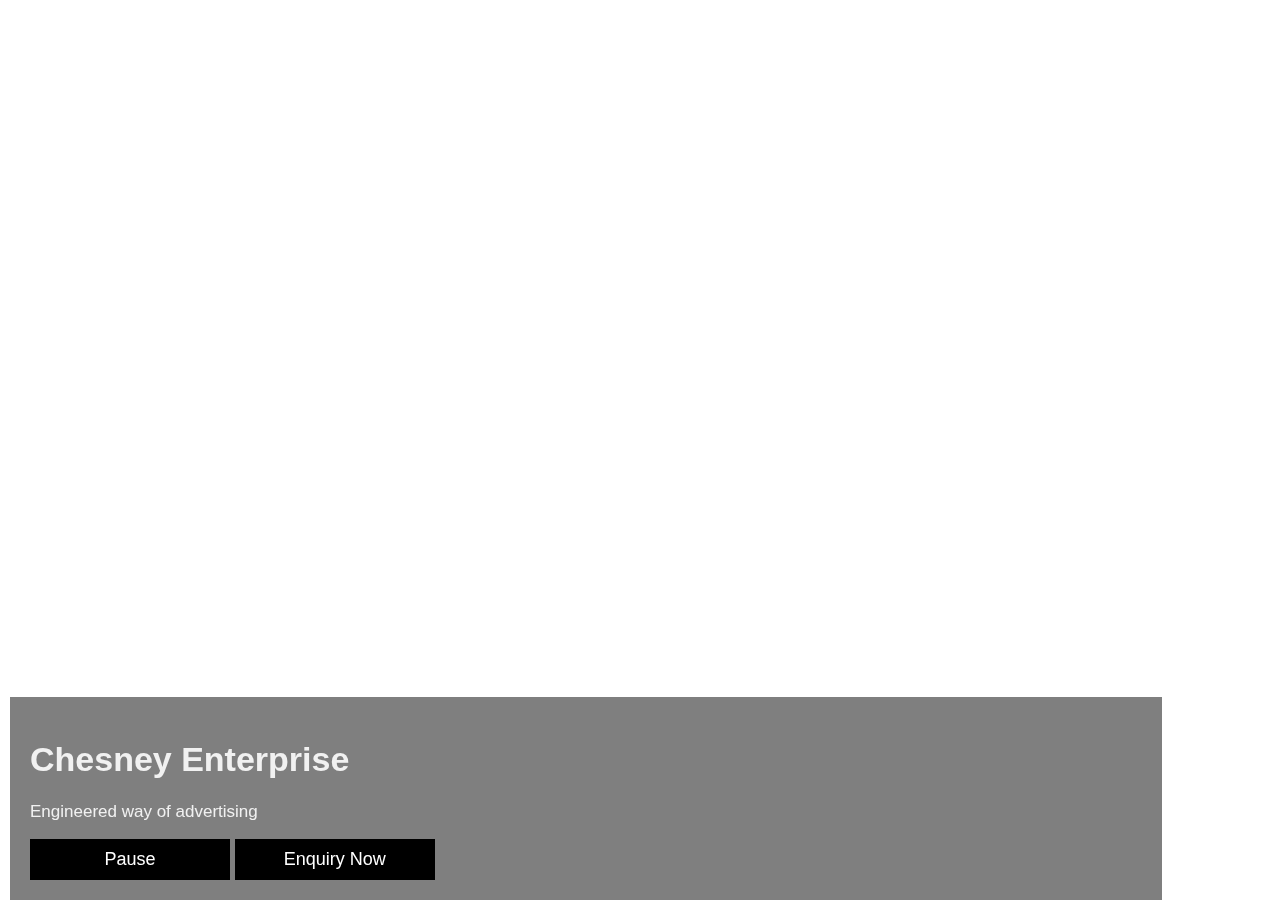
==== commit ac243658: "index.html" ====
--- a/index.html
+++ b/index.html
@@ -1,274 +1,91 @@
 <!DOCTYPE html>
 <html>
-<head>
-  <meta charset="utf-8" />
-  <link rel="icon" href="assets/chesneylogo-removebg-preview-1.png" />
-  <meta name="viewport" content="width=device-width, initial-scale=1" />
-  <meta name="theme-color" content="#000000" />
-  <title>chesney Enterprise</title>
-  <link rel="stylesheet" href="https://fonts.googleapis.com/css?family=Inter%3A400%2C500%2C700%2C900"/>
-  <link rel="stylesheet" href="https://fonts.googleapis.com/css?family=Source+Sans+Pro%3A400%2C500%2C700%2C900"/>
-  <link rel="stylesheet" href="./styles/container.css"/>
+<head><meta charset="utf-8">
+<meta  name="viewport" content="width=device-width, initial-scale=0.5">
+<style>
+  @media (max-width: 768px) {
+    video {
+    display: none;
+  }
+  #main{
+    background: url(/snapshot.png);
+    background-size: cover;
+  }
+}
+* {
+  box-sizing: border-box;
+}
+
+body {
+  margin: 10px;
+  font-family: Arial;
+  font-size: 17px;
+}
+
+#myVideo {
+  position: relative;
+  right: 0px;
+  
+  margin-top: 20px;
+  bottom: 0px;
+  min-width: 100%; 
+  min-height: 100%;
+}
+
+.content {
+  position: fixed;
+  bottom: 0;
+  background: rgba(0, 0, 0, 0.5);
+  color: #f1f1f1;
+  width: 90%;
+  padding: 20px;
+}
+
+#myBtn {
+  width: 200px;
+  font-size: 18px;
+  padding: 10px;
+  border: none;
+  background: #000;
+  color: #fff;
+  cursor: pointer;
+}
+
+#myBtn:hover {
+  background: #ddd;
+  color: black;
+}
+</style>
 </head>
 <body>
-<div class="container-NHB">
-  <div class="auto-group-fnof-NAh">
-    <div class="screen-hero-section-GQV">
-      <div class="textwrapper-twf">
-        <div class="textwrap-zE1">
-          <div class="headingwrapper-vNZ">Welcome to Chesney</div>
-          <p class="paragraph-K3K">ENGINEERS WAY OF ADVERTISING</p>
-        </div>
-        <div class="buttonwrap-dph">
-          <div class="ctabutton-BLR">Explore Now</div>
-        </div>
-      </div>
-      <img class="rectangle-1-Fr5" src="./assets/rectangle-1.png"/>
-    </div>
-    <div class="screen-feature-list-with-headlines-NQu">
-      <div class="heading-ggV">
-        <div class="headingwrapper-S9s">About Chesney</div>
-        <p class="paragraph-i7P">Chesney Company is your onestop destination for all things digital signage. Whether you need to rent, install, create content, or manage ads, our team of dedicated engineers is ready to turn your vision into reality. We specialize in creating bespoke digital signage solutions, tailoring hardware, software, and content to meet your specific needs.</p>
-      </div>
-      <div class="wrapper-Dpq">
-        <div class="featurelist-NBw">
-          <p class="heading-suP">Easy to Use</p>
-          <p class="paragraph-bKb">
-          Implement and manage contentusing digital signage CMS platforms. 
-          <br/>
-          Schedule and organize content to be displayed at specific times.
-          </p>
-        </div>
-        <div class="featurelist-6XF">
-          <p class="heading-pTF">Collaborative Workspace</p>
-          <p class="paragraph-Ye9">
-          Design and create engaging and visually appealing content for digital displays. 
-          <br/>
-          Develop multimedia content, including images, videos, and animations.
-          </p>
-        </div>
-        <div class="auto-group-lbux-ruj">
-          <div class="featurelist-c8D">
-            <p class="heading-LK7">Intuitive Design</p>
-            <p class="paragraph-SN9">
-            Provide hardware solutions, including digital display screens, media players, and mounting systems. 
-            <br/>
-            Install and set up the necessary equipment in the desired locations.
-            </p>
-          </div>
-          <div class="featurelist-wZo">
-            <p class="heading-eUD">Efficient Task Management</p>
-            <p class="paragraph-kn9">Offer ongoing technical support and regular maintenance for troubleshooting and issue resolution.</p>
-          </div>
-        </div>
-      </div>
-    </div>
-  </div>
-  <div class="screen-feature-list-with-headlines-EBX">
-    <div class="heading-xdK">
-      <div class="headingwrapper-hL1">Key Features</div>
-      <p class="paragraph-a8u">Highlights the key features and benefits of Chesney.</p>
-    </div>
-    <div class="wrapper-uS5">
-      <div class="featurelist-rcD">
-        <p class="heading-BeV">Content Management System</p>
-        <p class="paragraph-7o3">Simplify your workflow with Chesney&#39;s intuitive interface.</p>
-      </div>
-      <div class="auto-group-xe8d-cUu">
-        <div class="featurelist-Lvh">
-          <p class="heading-57b">Content Creation</p>
-          <p class="paragraph-ZoT">Gain valuable insights and make data-driven decisions.</p>
-        </div>
-        <div class="featurelist-frV">
-          <p class="heading-CrR">Hardware Installation</p>
-          <p class="paragraph-w3K">Easily connect Chesney with your existing tools and systems.</p>
-        </div>
-        <div class="featurelist-quP">
-          <p class="heading-z1b">Technical Support and Maintenance</p>
-          <p class="paragraph-hRo">Create stunning landing pages with our wide range of templates.</p>
-        </div>
-      </div>
-    </div>
-  </div>
-  <div class="screen-feedback-list-zvh">
-    <div class="textwrapper-9Yh">
-      <p class="heading-tWH">What Our Users Say</p>
-      <p class="paragraph-Rm7">Read what our satisfied Chesney users have to say about their experience.</p>
-    </div>
-    <div class="wrapper-Aih">
-      <div class="auto-group-k7vu-89j">
-        <div class="auto-group-hfbj-EyT">
-          <div class="card-b3K">
-            <div class="photowrapper-Kzu">PHOTO</div>
-            <div class="infowrapper-afw">
-              <p class="fullname-7vm">Emily Johnson</p>
-              <p class="feedback-Si9">Chesney has completely transformed the way I manage my tasks. It&#39;s intuitive, user-friendly, and has all the features I need. Highly recommended!</p>
-            </div>
-          </div>
-          <div class="card-YWH">
-            <div class="photowrapper-621">PHOTO</div>
-            <div class="infowrapper-ZAV">
-              <p class="fullname-Vpq">Michael Thompson</p>
-              <p class="feedback-2Jy">I&#39;ve tried many task management tools before, but Chesney is by far the best. It&#39;s simple yet powerful, and the interface is clean and modern. It has made my life so much easier!</p>
-            </div>
-          </div>
-        </div>
-        <div class="card-LKf">
-          <div class="photowrapper-VCZ">PHOTO</div>
-          <div class="infowrapper-ydX">
-            <p class="fullname-XQ9">Sophia Davis</p>
-            <p class="feedback-sD7">I can&#39;t imagine my work without Chesney anymore. It keeps me organized, helps me prioritize tasks, and ensures nothing falls through the cracks. Thank you for creating such a fantastic tool!</p>
-          </div>
-        </div>
-      </div>
-      <div class="auto-group-jzgr-NvZ">
-        <div class="card-KL1">
-          <div class="photowrapper-sMX">PHOTO</div>
-          <div class="infowrapper-9K3">
-            <p class="fullname-gZs">Daniel Wilson</p>
-            <p class="feedback-RGZ">Chesney has been a game-changer for me. It has improved my productivity and allowed me to stay on top of my tasks effortlessly. I love how customizable it is and how it adapts to my workflow.</p>
-          </div>
-        </div>
-        <div class="card-jo3">
-          <div class="photowrapper-VXK">PHOTO</div>
-          <div class="infowrapper-b4Z">
-            <p class="fullname-jwT">Olivia Martinez</p>
-            <p class="feedback-5kR">I&#39;ve been using Chesney for a few months now, and it has exceeded my expectations. It&#39;s reliable, fast, and has all the essential features I need. I highly recommend it to anyone looking for a task management tool.</p>
-          </div>
-        </div>
-      </div>
-    </div>
-  </div>
-  <div class="auto-group-knud-ahB">
-    <div class="screen-card-list-with-headline-Kuf">
-      <div class="textwrapper-EWq">
-        <p class="heading-mWm">Pricing</p>
-        <p class="paragraph-WDT">Choose the perfect plan for your needs</p>
-      </div>
-      <div class="wrapper-Ev9">
-        <div class="recommendedcard-zPX">
-          <div class="infowrapper-KRo">
-            <p class="heading-U3o">LED Board</p>
-            <p class="paragraph-znq">Get started with the essentials</p>
-          </div>
-          <p class="price-Xnm">$9.99/month</p>
-        </div>
-        <div class="recommendedcard-ZzM">
-          <div class="infowrapper-u2d">
-            <p class="heading-3uX">LCD Board</p>
-            <p class="paragraph-n6R">Unlock advanced features and tools</p>
-          </div>
-          <p class="price-ZFb">$19.99/month</p>
-        </div>
-        <div class="recommendedcard-5Uq">
-          <div class="infowrapper-CZT">
-            <p class="heading-Xbj">Bill Board</p>
-            <p class="paragraph-22h">Customize Chesney to fit your business</p>
-          </div>
-          <p class="price-iRK">Contact us for pricing</p>
-        </div>
-      </div>
-    </div>
-    <div class="screen-faq-CrH">
-      <div class="textwrapper-ipd">FAQ</div>
-      <div class="wrapper-DmP">
-        <div class="cardwrapper-AAq">
-          <div class="header-5ob">
-            <div class="frame-31-zvZ">What is Chesney?</div>
-            <div class="photowrapper-Hem">+</div>
-          </div>
-          <div class="answerwrap-vxd">Chesney is a professional copywriting service that specializes in creating landing pages.</div>
-        </div>
-        <div class="cardwrapper-Bdf">
-          <div class="header-idb">
-            <div class="frame-31-3vm">Why should I choose Chesney for my landing page needs?</div>
-            <div class="photowrapper-x29">+</div>
-          </div>
-          <div class="answerwrap-pa9">
-            <p class="answer-mEV">Chesney has a team of experienced copywriters who understand the principles of effective landing page design. We have a proven track record of creating high-converting landing pages that drive results for our clients.</p>
-          </div>
-        </div>
-        <div class="cardwrapper-g6Z">
-          <div class="header-dGh">
-            <div class="frame-31-Zg9">How long does it take to create a landing page with Chesney?</div>
-            <div class="photowrapper-GaZ">+</div>
-          </div>
-          <div class="answerwrap-kkd">
-            <p class="answer-hfs">The time it takes to create a landing page with Chesney depends on the complexity of the project. We work closely with our clients to understand their requirements and provide an estimated timeline for completion.</p>
-          </div>
-        </div>
-        <div class="cardwrapper-D8R">
-          <div class="header-m9w">
-            <div class="frame-31-He5">Can Chesney help with optimizing an existing landing page?</div>
-            <div class="photowrapper-zYV">+</div>
-          </div>
-          <div class="answerwrap-fuX">
-            <p class="answer-2EH">Yes, Chesney can help optimize an existing landing page to improve its performance. Our team will analyze the current page, identify areas for improvement, and implement changes to enhance conversion rates.</p>
-          </div>
-        </div>
-        <div class="cardwrapper-KDP">
-          <div class="header-4wf">
-            <div class="frame-31-oPT">What industries does Chesney specialize in?</div>
-            <div class="photowrapper-79F">+</div>
-          </div>
-          <div class="answerwrap-ySM">
-            <p class="answer-7oT">Chesney has experience working with clients from various industries, including technology, e-commerce, healthcare, finance, and more. We adapt our copywriting strategies to suit the specific needs and target audience of each industry.</p>
-          </div>
-        </div>
-      </div>
-    </div>
-  </div>
-  <div class="screen-contacts-with-form-owB">
-    <div class="textwrapper-wGh">
-      <div class="headingwrapper-TF3">Contact Us</div>
-      <div class="wrapper-kzq">
-        <div class="auto-group-6ghk-VhX">
-          <div class="contentwrapper-Ef7">
-            <p class="contacttype-NWR">Phone</p>
-            <p class="contactdata-uWM">+91 8971734481</p>
-          </div>
-          <div class="contentwrapper-SmB">
-            <p class="contacttype-na9">Email</p>
-            <p class="contactdata-vRT">chesneyindia@gmail.com</p>
-          </div>
-        </div>
-        <div class="contentwrapper-Fid">
-          <p class="contacttype-Ctm">Address</p>
-          <p class="contactdata-wbT">Chesney,Vinayaka Layou,Hormavu,Bangalore-560043</p>
-        </div>
-      </div>
-      <div class="buttonwrap-ULV">
-        <div class="ctabutton-2N1">Submit</div>
-      </div>
-    </div>
-    <div class="formwrapper-XJm">
-      <div class="headingwrapper-dMo">Get in Touch</div>
-      <div class="colwrapper-w7b">
-        <div class="field-wrapper-t2q">
-          <div class="frame-26-2eq">Name</div>
-          <div class="smallfield-XLh">John</div>
-        </div>
-        <div class="field-wrapper-p4u">
-          <div class="frame-27-yCh">Surname</div>
-          <div class="smallfield-fbK">Doe</div>
-        </div>
-      </div>
-      <div class="frame-2-8zh">
-        <div class="frame-28-hH7">Mail</div>
-        <div class="smallfield-zX7">johndoe@mail.net</div>
-      </div>
-      <div class="frame-3-52m">
-        <div class="frame-29-dKB">Address</div>
-        <div class="smallfield-vJH">Capitol, WA</div>
-      </div>
-      <div class="frame-4-ocy">
-        <div class="frame-30-MeV">Description</div>
-        <div class="bigfield-rbF">
-        </div>
-      </div>
-      <div class="ctabutton-zSZ">Submit</div>
-    </div>
-  </div>
-  <img class="chesneylogo-removebg-preview-1-FtH" src="./assets/chesneylogo-removebg-preview-1.png"/>
+
+<video autoplay muted loop id="myVideo">
+  <source src="Chesney PPT FINAL.mp4" type="video/mp4">
+  Your browser does not support HTML5 video.
+</video>
+
+<div class="content">
+  <h1>Chesney Enterprise </h1>
+  <p>Engineered way of advertising</p>
+  <button id="myBtn" onclick="myFunction()">Pause</button>
+  <button id="myBtn" onclick="">Enquiry Now</button>
+
 </div>
+
+<script>
+var video = document.getElementById("myVideo");
+var btn = document.getElementById("myBtn");
+
+function myFunction() {
+  if (video.paused) {
+    video.play();
+    btn.innerHTML = "Pause";
+  } else {
+    video.pause();
+    btn.innerHTML = "Play";
+  }
+}
+</script>
+
 </body>
+</html>
